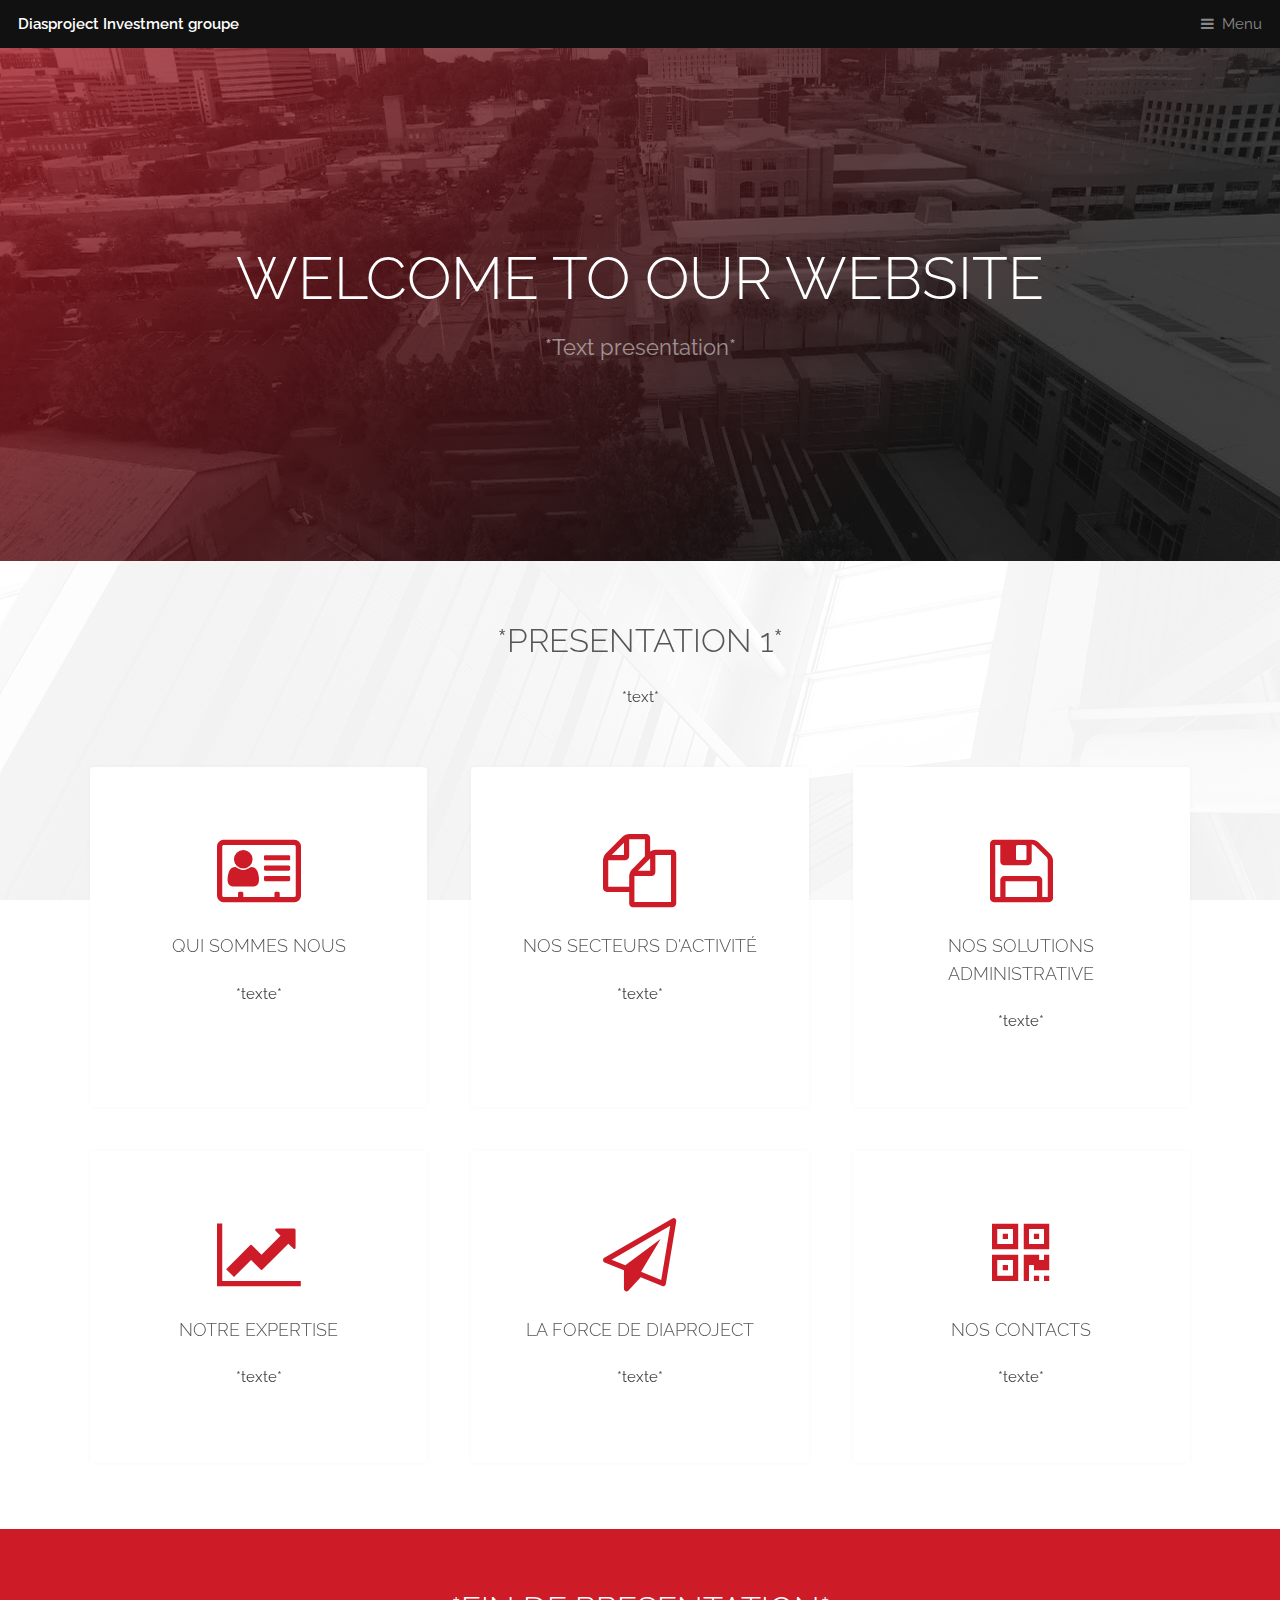
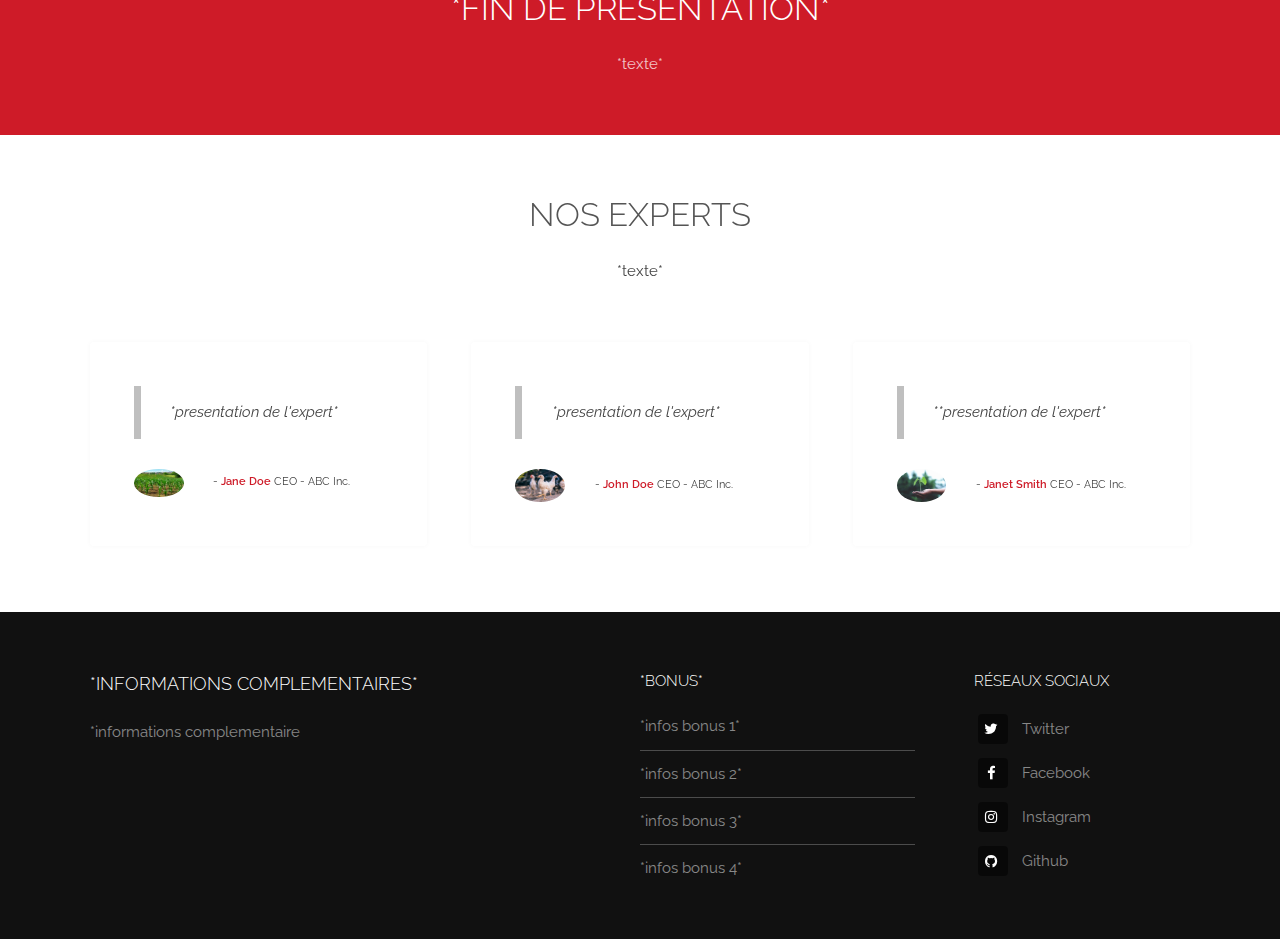
==== index.html @ acea8f7f "website for diasproj" ====
<!DOCTYPE HTML>
<!--
	Industrious by TEMPLATED
	templated.co @templatedco
	Released for free under the Creative Commons Attribution 3.0 license (templated.co/license)
-->
<html>
	<head>
		<title>Diasproject Investment</title>
		<meta charset="utf-8" />
		<meta name="viewport" content="width=device-width, initial-scale=1, user-scalable=no" />
		<meta name="description" content="" />
		<meta name="keywords" content="" />
		<link rel="stylesheet" href="assets/css/main.css" />
	</head>
	<body class="is-preload">

		<!-- Header -->
			<header id="header">
				<a class="logo" href="index.html">Diasproject Investment groupe</a>
				<nav>
					<a href="#menu">Menu</a>
				</nav>
			</header>

		<!-- Nav -->
			<nav id="menu">
				<ul class="links">
					<li><a href="index.html">Home</a></li>
					<li><a href="elements.html">Elements</a></li>
					<li><a href="generic.html">Contact</a></li>
				</ul>
			</nav>

		<!-- Banner -->
			<section id="banner">
				<div class="inner">
					<h1>Welcome to our Website</h1>
					<p>*Text presentation*</p>
				</div>
				<video autoplay loop muted playsinline src="images/road.mp4"></video>
			</section>

		<!-- Highlights -->
			<section class="wrapper">
				<div class="inner">
					<header class="special">
						<h2>*Presentation 1*</h2>
						<p>*text*</p>
					</header>
					<div class="highlights">
						<section>
							<div class="content">
								<header>
									<a href="#" class="icon fa-vcard-o"><span class="label">Icon</span></a>
									<h3>Qui sommes Nous</h3>
								</header>
								<p>*texte*</p>
							</div>
						</section>
						<section>
							<div class="content">
								<header>
									<a href="#" class="icon fa-files-o"><span class="label">Icon</span></a>
									<h3>Nos secteurs d'activité</h3>
								</header>
								<p>*texte*</p>
							</div>
						</section>
						<section>
							<div class="content">
								<header>
									<a href="#" class="icon fa-floppy-o"><span class="label">Icon</span></a>
									<h3>Nos solutions administrative</h3>
								</header>
								<p>*texte*</p>
							</div>
						</section>
						<section>
							<div class="content">
								<header>
									<a href="#" class="icon fa-line-chart"><span class="label">Icon</span></a>
									<h3>Notre expertise</h3>
								</header>
								<p>*texte*</p>
							</div>
						</section>
						<section>
							<div class="content">
								<header>
									<a href="#" class="icon fa-paper-plane-o"><span class="label">Icon</span></a>
									<h3>La force de Diaproject</h3>
								</header>
								<p>*texte*</p>
							</div>
						</section>
						<section>
							<div class="content">
								<header>
									<a href="#" class="icon fa-qrcode"><span class="label">Icon</span></a>
									<h3>Nos contacts</h3>
								</header>
								<p>*texte*</p>
							</div>
						</section>
					</div>
				</div>
			</section>

		<!-- CTA -->
			<section id="cta" class="wrapper">
				<div class="inner">
					<h2>*Fin de presentation*</h2>
					<p>*texte*</p>
				</div>
			</section>

		<!-- Testimonials -->
			<section class="wrapper">
				<div class="inner">
					<header class="special">
						<h2>Nos experts</h2>
						<p>*texte*</p>
					</header>
					<div class="testimonials">
						<section>
							<div class="content">
								<blockquote>
									<p>*presentation de l'expert*</p>
								</blockquote>
								<div class="author">
									<div class="image">
										<img src="images/pi5.jpg" alt="" />
									</div>
									<p class="credit">- <strong>Jane Doe</strong> <span>CEO - ABC Inc.</span></p>
								</div>
							</div>
						</section>
						<section>
							<div class="content">
								<blockquote>
									<p>*presentation de l'expert*</p>
								</blockquote>
								<div class="author">
									<div class="image">
										<img src="images/pi3.jpg" alt="" />
									</div>
									<p class="credit">- <strong>John Doe</strong> <span>CEO - ABC Inc.</span></p>
								</div>
							</div>
						</section>
						<section>
							<div class="content">
								<blockquote>
									<p>**presentation de l'expert*</p>
								</blockquote>
								<div class="author">
									<div class="image">
										<img src="images/pi2.jpg" alt="" />
									</div>
									<p class="credit">- <strong>Janet Smith</strong> <span>CEO - ABC Inc.</span></p>
								</div>
							</div>
						</section>
					</div>
				</div>
			</section>

		<!-- Footer -->
			<footer id="footer">
				<div class="inner">
					<div class="content">
						<section>
							<h3>*Informations complementaires*</h3>
							<p>*informations complementaire</p>
						</section>
						<section>
							<h4>*Bonus*</h4>
							<ul class="alt">
								<li><a href="#">*infos bonus 1*</a></li>
								<li><a href="#">*infos bonus 2*</a></li>
								<li><a href="#">*infos bonus 3*</a></li>
								<li><a href="#">*infos bonus 4*</a></li>
							</ul>
						</section>
						<section>
							<h4>réseaux sociaux</h4>
							<ul class="plain">
								<li><a href="#"><i class="icon fa-twitter">&nbsp;</i>Twitter</a></li>
								<li><a href="#"><i class="icon fa-facebook">&nbsp;</i>Facebook</a></li>
								<li><a href="#"><i class="icon fa-instagram">&nbsp;</i>Instagram</a></li>
								<li><a href="#"><i class="icon fa-github">&nbsp;</i>Github</a></li>
							</ul>
						</section>
					</div>
					</div>
				</div>
			</footer>

		<!-- Scripts -->
			<script src="assets/js/jquery.min.js"></script>
			<script src="assets/js/browser.min.js"></script>
			<script src="assets/js/breakpoints.min.js"></script>
			<script src="assets/js/util.js"></script>
			<script src="assets/js/main.js"></script>

	</body>
</html>
---- assets/css/main.css ----
@import url(font-awesome.min.css);
@import url("https://fonts.googleapis.com/css?family=Raleway:200,300,400,500,600");
/*
	Industrious by TEMPLATED
	templated.co @templatedco
	Released for free under the Creative Commons Attribution 3.0 license (templated.co/license)
*/
/* Basic */
@-ms-viewport {
  width: device-width; }
body {
  -ms-overflow-style: scrollbar; }

@media screen and (max-width: 480px) {
  html, body {
    min-width: 320px; } }
html {
  box-sizing: border-box; }

*, *:before, *:after {
  box-sizing: inherit; }

body {
  background: #ffffff; }
  body.is-preload *, body.is-preload *:before, body.is-preload *:after {
    -moz-animation: none !important;
    -webkit-animation: none !important;
    -ms-animation: none !important;
    animation: none !important;
    -moz-transition: none !important;
    -webkit-transition: none !important;
    -ms-transition: none !important;
    transition: none !important; }

html, body, div, span, applet, object,
iframe, h1, h2, h3, h4, h5, h6, p, blockquote,
pre, a, abbr, acronym, address, big, cite,
code, del, dfn, em, img, ins, kbd, q, s, samp,
small, strike, strong, sub, sup, tt, var, b,
u, i, center, dl, dt, dd, ol, ul, li, fieldset,
form, label, legend, table, caption, tbody,
tfoot, thead, tr, th, td, article, aside,
canvas, details, embed, figure, figcaption,
footer, header, hgroup, menu, nav, output, ruby,
section, summary, time, mark, audio, video {
  margin: 0;
  padding: 0;
  border: 0;
  font-size: 100%;
  font: inherit;
  vertical-align: baseline; }

article, aside, details, figcaption, figure,
footer, header, hgroup, menu, nav, section {
  display: block; }

body {
  line-height: 1; }

ol, ul {
  list-style: none; }

blockquote, q {
  quotes: none; }
  blockquote:before, blockquote:after, q:before, q:after {
    content: '';
    content: none; }

table {
  border-collapse: collapse;
  border-spacing: 0; }

body {
  -webkit-text-size-adjust: none; }

mark {
  background-color: transparent;
  color: inherit; }

input::-moz-focus-inner {
  border: 0;
  padding: 0; }

input, select, textarea {
  -moz-appearance: none;
  -webkit-appearance: none;
  -ms-appearance: none;
  appearance: none; }

/* Typography */
html {
  font-size: 13pt; }
  @media screen and (max-width: 1680px) {
    html {
      font-size: 11pt; } }
  @media screen and (max-width: 980px) {
    html {
      font-size: 12pt; } }
  @media screen and (max-width: 480px) {
    html {
      font-size: 11pt; } }

body {
  background-color: #ffffff;
  color: #444444; }

body, input, select, textarea {
  font-family: "Raleway", Arial, Helvetica, sans-serif;
  font-weight: 400;
  font-size: 1rem;
  line-height: 1.65; }

a {
  -moz-transition: color 0.2s ease-in-out;
  -webkit-transition: color 0.2s ease-in-out;
  -ms-transition: color 0.2s ease-in-out;
  transition: color 0.2s ease-in-out;
  text-decoration: underline; }
  a:hover {
    text-decoration: none; }

strong, b {
  font-weight: 600; }

em, i {
  font-style: italic; }

p {
  margin: 0 0 2rem 0; }

header.special {
  text-align: center;
  margin-bottom: 4rem; }
  header.special p {
    max-width: 75%;
    margin-left: auto;
    margin-right: auto; }

h1, h2, h3, h4, h5, h6 {
  font-weight: 300;
  line-height: 1.5;
  text-transform: uppercase;
  margin: 0 0 1.5rem 0; }
  h1 a, h2 a, h3 a, h4 a, h5 a, h6 a {
    color: inherit;
    text-decoration: none; }

h1 {
  font-size: 3rem;
  line-height: 1.2; }

h2 {
  font-size: 2.25rem;
  line-height: 1.3; }

h3 {
  font-size: 1.25rem; }

h4 {
  font-size: 1rem; }

h5 {
  font-size: 0.9rem; }

h6 {
  font-size: 0.7rem; }

@media screen and (max-width: 736px) {
  h1 {
    font-size: 2.75rem;
    line-height: 1.3; }

  h2 {
    font-size: 1.75rem;
    line-height: 1.5; }

  h3 {
    font-size: 1.25rem; } }
sub {
  font-size: 0.8rem;
  position: relative;
  top: 0.5rem; }

sup {
  font-size: 0.8rem;
  position: relative;
  top: -0.5rem; }

blockquote {
  border-left: solid 0.5rem;
  font-style: italic;
  margin: 0 0 2rem 0;
  padding: 1rem 0 1rem 2rem; }

code {
  border-radius: 4px;
  border: solid 1px;
  font-family: "Courier New", monospace;
  font-size: 0.9rem;
  margin: 0 0.25rem;
  padding: 0.25rem 0.65rem; }

pre {
  -webkit-overflow-scrolling: touch;
  font-family: "Courier New", monospace;
  font-size: 0.9rem;
  margin: 0 0 2rem 0; }
  pre code {
    display: block;
    line-height: 1.75;
    padding: 1rem 1.5rem;
    overflow-x: auto; }

hr {
  border: 0;
  border-bottom: solid 1px;
  margin: 2rem 0; }
  hr.major {
    margin: 4rem 0; }

input, select, textarea {
  color: #555555; }

a {
  color: #ce1b28; }

strong, b {
  color: #555555; }

h1, h2, h3, h4, h5, h6 {
  color: #555555; }

blockquote {
  border-left-color: rgba(0, 0, 0, 0.25); }

code {
  background: rgba(0, 0, 0, 0.075);
  border-color: rgba(0, 0, 0, 0.25); }

hr {
  border-bottom-color: rgba(0, 0, 0, 0.25); }

/* Inner */
.inner {
  margin: 0 auto;
  width: 75rem;
  max-width: calc(100% - 6rem); }
  @media screen and (max-width: 480px) {
    .inner {
      max-width: calc(100% - 3rem); } }

/* Button */
input[type="submit"],
input[type="reset"],
input[type="button"],
button,
.button {
  -moz-appearance: none;
  -webkit-appearance: none;
  -ms-appearance: none;
  appearance: none;
  -moz-transition: background-color 0.2s ease-in-out, box-shadow 0.2s ease-in-out, color 0.2s ease-in-out;
  -webkit-transition: background-color 0.2s ease-in-out, box-shadow 0.2s ease-in-out, color 0.2s ease-in-out;
  -ms-transition: background-color 0.2s ease-in-out, box-shadow 0.2s ease-in-out, color 0.2s ease-in-out;
  transition: background-color 0.2s ease-in-out, box-shadow 0.2s ease-in-out, color 0.2s ease-in-out;
  border: 0;
  border-radius: 4px;
  cursor: pointer;
  display: inline-block;
  font-weight: 600;
  height: 3.25rem;
  line-height: 3.25rem;
  padding: 0 1.75rem;
  text-align: center;
  text-decoration: none;
  white-space: nowrap; }
  input[type="submit"].small,
  input[type="reset"].small,
  input[type="button"].small,
  button.small,
  .button.small {
    font-size: 0.8rem;
    height: 2.4375rem;
    line-height: 2.4375rem;
    padding: 0 1.25rem; }
  input[type="submit"].large,
  input[type="reset"].large,
  input[type="button"].large,
  button.large,
  .button.large {
    font-size: 1.35rem;
    height: 4.0625rem;
    line-height: 4.0625rem;
    padding: 0 2rem; }
  input[type="submit"].wide,
  input[type="reset"].wide,
  input[type="button"].wide,
  button.wide,
  .button.wide {
    min-width: 13rem; }
  input[type="submit"].icon:before,
  input[type="reset"].icon:before,
  input[type="button"].icon:before,
  button.icon:before,
  .button.icon:before {
    margin-right: 0.5rem; }
  input[type="submit"].fit,
  input[type="reset"].fit,
  input[type="button"].fit,
  button.fit,
  .button.fit {
    width: 100%; }
  input[type="submit"].disabled, input[type="submit"]:disabled,
  input[type="reset"].disabled,
  input[type="reset"]:disabled,
  input[type="button"].disabled,
  input[type="button"]:disabled,
  button.disabled,
  button:disabled,
  .button.disabled,
  .button:disabled {
    pointer-events: none;
    opacity: 0.25; }

input[type="submit"],
input[type="reset"],
input[type="button"],
button,
.button {
  background-color: transparent;
  box-shadow: inset 0 0 0 1px #555555;
  color: #555555 !important; }
  input[type="submit"]:hover,
  input[type="reset"]:hover,
  input[type="button"]:hover,
  button:hover,
  .button:hover {
    box-shadow: inset 0 0 0 1px #ce1b28;
    color: #ce1b28 !important; }
    input[type="submit"]:hover:active,
    input[type="reset"]:hover:active,
    input[type="button"]:hover:active,
    button:hover:active,
    .button:hover:active {
      background-color: rgba(206, 27, 40, 0.25); }
  input[type="submit"].primary,
  input[type="reset"].primary,
  input[type="button"].primary,
  button.primary,
  .button.primary {
    box-shadow: none;
    background-color: #ce1b28;
    color: #ffffff !important; }
    input[type="submit"].primary:hover,
    input[type="reset"].primary:hover,
    input[type="button"].primary:hover,
    button.primary:hover,
    .button.primary:hover {
      background-color: #e2212f;
      box-shadow: none; }
      input[type="submit"].primary:hover:active,
      input[type="reset"].primary:hover:active,
      input[type="button"].primary:hover:active,
      button.primary:hover:active,
      .button.primary:hover:active {
        background-color: #b71824; }

/* Form */
form {
  margin: 0 0 2rem 0; }

input[type="text"],
input[type="password"],
input[type="email"],
input[type="tel"],
input[type="search"],
input[type="url"],
select,
textarea {
  -moz-appearance: none;
  -webkit-appearance: none;
  -ms-appearance: none;
  appearance: none;
  border-radius: 4px;
  border: none;
  border: solid 1px;
  color: inherit;
  display: block;
  outline: 0;
  padding: 0 1rem;
  text-decoration: none;
  width: 100%; }
  input[type="text"]:invalid,
  input[type="password"]:invalid,
  input[type="email"]:invalid,
  input[type="tel"]:invalid,
  input[type="search"]:invalid,
  input[type="url"]:invalid,
  select:invalid,
  textarea:invalid {
    box-shadow: none; }

label {
  display: block;
  font-size: 1rem;
  font-weight: 600;
  margin: 0 0 1rem 0; }

input[type="text"],
input[type="password"],
input[type="email"],
input[type="tel"],
input[type="search"],
input[type="url"] {
  height: 3.25rem; }

select {
  background-size: 1.25rem;
  background-repeat: no-repeat;
  background-position: calc(100% - 1rem) center;
  height: 3.25rem;
  padding-right: 3.25rem;
  text-overflow: ellipsis; }
  select:focus::-ms-value {
    background-color: transparent; }
  select::-ms-expand {
    display: none; }

textarea {
  padding: 0.75rem 1rem; }

input[type="checkbox"],
input[type="radio"] {
  -moz-appearance: none;
  -webkit-appearance: none;
  -ms-appearance: none;
  appearance: none;
  display: block;
  float: left;
  margin-right: -2rem;
  opacity: 0;
  width: 1rem;
  z-index: -1; }
  input[type="checkbox"] + label,
  input[type="radio"] + label {
    text-decoration: none;
    cursor: pointer;
    display: inline-block;
    font-size: 1rem;
    font-weight: 400;
    padding-left: 2.825rem;
    padding-right: 0.875rem;
    position: relative; }
    input[type="checkbox"] + label:before,
    input[type="radio"] + label:before {
      -moz-osx-font-smoothing: grayscale;
      -webkit-font-smoothing: antialiased;
      font-family: FontAwesome;
      font-style: normal;
      font-weight: normal;
      text-transform: none !important; }
    input[type="checkbox"] + label:before,
    input[type="radio"] + label:before {
      border-radius: 4px;
      border: solid 1px;
      content: '';
      display: inline-block;
      height: 1.95rem;
      left: 0;
      line-height: 1.86875rem;
      position: absolute;
      text-align: center;
      top: -0.1625rem;
      width: 1.95rem; }
  input[type="checkbox"]:checked + label:before,
  input[type="radio"]:checked + label:before {
    content: '\f00c'; }

input[type="checkbox"] + label:before {
  border-radius: 4px; }

input[type="radio"] + label:before {
  border-radius: 100%; }

::-webkit-input-placeholder {
  opacity: 1.0; }

:-moz-placeholder {
  opacity: 1.0; }

::-moz-placeholder {
  opacity: 1.0; }

:-ms-input-placeholder {
  opacity: 1.0; }

label {
  color: #555555; }

input[type="text"],
input[type="password"],
input[type="email"],
input[type="tel"],
input[type="search"],
input[type="url"],
select,
textarea {
  background-color: rgba(0, 0, 0, 0.075);
  border-color: rgba(0, 0, 0, 0.25); }
  input[type="text"]:focus,
  input[type="password"]:focus,
  input[type="email"]:focus,
  input[type="tel"]:focus,
  input[type="search"]:focus,
  input[type="url"]:focus,
  select:focus,
  textarea:focus {
    border-color: #ce1b28;
    box-shadow: 0 0 0 1px #ce1b28; }

select {
  background-image: url("data:image/svg+xml;charset=utf8,%3Csvg xmlns='http://www.w3.org/2000/svg' width='40' height='40' preserveAspectRatio='none' viewBox='0 0 40 40'%3E%3Cpath d='M9.4,12.3l10.4,10.4l10.4-10.4c0.2-0.2,0.5-0.4,0.9-0.4c0.3,0,0.6,0.1,0.9,0.4l3.3,3.3c0.2,0.2,0.4,0.5,0.4,0.9 c0,0.4-0.1,0.6-0.4,0.9L20.7,31.9c-0.2,0.2-0.5,0.4-0.9,0.4c-0.3,0-0.6-0.1-0.9-0.4L4.3,17.3c-0.2-0.2-0.4-0.5-0.4-0.9 c0-0.4,0.1-0.6,0.4-0.9l3.3-3.3c0.2-0.2,0.5-0.4,0.9-0.4S9.1,12.1,9.4,12.3z' fill='rgba(0, 0, 0, 0.25)' /%3E%3C/svg%3E"); }
  select option {
    color: #444444;
    background-color: #ffffff; }

input[type="checkbox"] + label,
input[type="radio"] + label {
  color: #444444; }
  input[type="checkbox"] + label:before,
  input[type="radio"] + label:before {
    background: rgba(0, 0, 0, 0.075);
    border-color: rgba(0, 0, 0, 0.25); }
input[type="checkbox"]:checked + label:before,
input[type="radio"]:checked + label:before {
  background-color: #ce1b28;
  border-color: #ce1b28;
  color: #ffffff; }
input[type="checkbox"]:focus + label:before,
input[type="radio"]:focus + label:before {
  border-color: #ce1b28;
  box-shadow: 0 0 0 1px #ce1b28; }

::-webkit-input-placeholder {
  color: #bbbbbb !important; }

:-moz-placeholder {
  color: #bbbbbb !important; }

::-moz-placeholder {
  color: #bbbbbb !important; }

:-ms-input-placeholder {
  color: #bbbbbb !important; }

/* List */
ol {
  list-style: decimal;
  margin: 0 0 2rem 0;
  padding-left: 1.25rem; }
  ol li {
    padding-left: 0.25rem; }

ul {
  list-style: disc;
  margin: 0 0 2rem 0;
  padding-left: 1rem; }
  ul li {
    padding-left: 0.325rem; }
  ul.plain {
    list-style: none;
    padding-left: 0; }
    ul.plain li {
      margin-bottom: 1rem; }
      ul.plain li .icon {
        border-radius: 4px;
        color: #ffffff;
        display: inline-block;
        margin-right: 1rem;
        text-align: center;
        width: 2rem;
        height: 2rem;
        line-height: 2rem;
        background: rgba(0, 0, 0, 0.5); }
  ul.alt {
    list-style: none;
    padding-left: 0; }
    ul.alt li {
      border-top: solid 1px;
      padding: 0.75rem 0; }
      ul.alt li:first-child {
        border-top: 0;
        padding-top: 0; }
      ul.alt li:last-child {
        padding-bottom: 0; }

dl {
  margin: 0 0 2rem 0; }
  dl dt {
    display: block;
    font-weight: 600;
    margin: 0 0 1rem 0; }
  dl dd {
    margin-left: 1.5rem; }

ul.alt li {
  border-top-color: rgba(0, 0, 0, 0.25); }

/* Table */
.table-wrapper {
  -webkit-overflow-scrolling: touch;
  overflow-x: auto; }

table {
  margin: 0 0 2rem 0;
  width: 100%; }
  table tbody tr {
    border: solid 1px;
    border-left: 0;
    border-right: 0; }
  table td {
    padding: 0.75rem 0.75rem; }
  table th {
    font-size: 0.9rem;
    font-weight: 600;
    padding: 0 0.75rem 0.75rem 0.75rem;
    text-align: left; }
  table thead {
    border-bottom: solid 2px; }
  table tfoot {
    border-top: solid 2px; }
  table.alt {
    border-collapse: separate; }
    table.alt tbody tr td {
      border: solid 1px;
      border-left-width: 0;
      border-top-width: 0; }
      table.alt tbody tr td:first-child {
        border-left-width: 1px; }
    table.alt tbody tr:first-child td {
      border-top-width: 1px; }
    table.alt thead {
      border-bottom: 0; }
    table.alt tfoot {
      border-top: 0; }

table tbody tr {
  border-color: rgba(0, 0, 0, 0.25); }
  table tbody tr:nth-child(2n + 1) {
    background-color: rgba(0, 0, 0, 0.075); }
table th {
  color: #555555; }
table thead {
  border-bottom-color: rgba(0, 0, 0, 0.25); }
table tfoot {
  border-top-color: rgba(0, 0, 0, 0.25); }
table.alt tbody tr td {
  border-color: rgba(0, 0, 0, 0.25); }

/* Highlights */
.highlights {
  width: 100%;
  margin: 2.5rem 0;
  display: -moz-flex;
  display: -webkit-flex;
  display: -ms-flex;
  display: flex;
  -moz-flex-wrap: wrap;
  -webkit-flex-wrap: wrap;
  -ms-flex-wrap: wrap;
  flex-wrap: wrap;
  -moz-align-items: -moz-stretch;
  -webkit-align-items: -webkit-stretch;
  -ms-align-items: -ms-stretch;
  align-items: stretch; }
  .highlights > * {
    -moz-flex-shrink: 1;
    -webkit-flex-shrink: 1;
    -ms-flex-shrink: 1;
    flex-shrink: 1;
    -moz-flex-grow: 0;
    -webkit-flex-grow: 0;
    -ms-flex-grow: 0;
    flex-grow: 0; }
  .highlights > * {
    width: 33.3333333333%; }
  .highlights > * {
    padding: 1.5rem;
    width: calc(33.3333333333% + 1rem); }
  .highlights > :nth-child(-n + 3) {
    padding-top: 0; }
  .highlights > :nth-last-child(-n + 3) {
    padding-bottom: 0; }
  .highlights > :nth-child(3n + 1) {
    padding-left: 0; }
  .highlights > :nth-child(3n) {
    padding-right: 0; }
  .highlights > :nth-child(3n + 1),
  .highlights > :nth-child(3n) {
    width: calc(33.3333333333% + -0.5rem); }
  .highlights .content {
    border-radius: 4px;
    height: 100%;
    padding: 3rem;
    text-align: center; }
    .highlights .content .icon {
      font-size: 5rem; }
  .highlights > div > :last-child {
    margin-bottom: 0; }
  @media screen and (max-width: 980px) {
    .highlights > * {
      width: 50%; }
    .highlights > * {
      padding: 1rem;
      width: calc(33.3333333333% + 0.6666666667rem); }
    .highlights > :nth-child(-n + 3) {
      padding-top: 1rem; }
    .highlights > :nth-last-child(-n + 3) {
      padding-bottom: 1rem; }
    .highlights > :nth-child(3n + 1) {
      padding-left: 1rem; }
    .highlights > :nth-child(3n) {
      padding-right: 1rem; }
    .highlights > :nth-child(3n + 1),
    .highlights > :nth-child(3n) {
      padding: 1rem;
      width: calc(50% + 1rem); }
    .highlights > * {
      padding: 1rem;
      width: calc(50% + 1rem); }
    .highlights > :nth-child(-n + 2) {
      padding-top: 0; }
    .highlights > :nth-last-child(-n + 2) {
      padding-bottom: 0; }
    .highlights > :nth-child(2n + 1) {
      padding-left: 0; }
    .highlights > :nth-child(2n) {
      padding-right: 0; }
    .highlights > :nth-child(2n + 1),
    .highlights > :nth-child(2n) {
      width: calc(50% + 0rem); }
    .highlights .content {
      padding: 2rem; } }
  @media screen and (max-width: 736px) {
    .highlights > * {
      width: 100%; }
    .highlights > * {
      padding: 1rem;
      width: calc(33.3333333333% + 0.6666666667rem); }
    .highlights > :nth-child(-n + 3) {
      padding-top: 1rem; }
    .highlights > :nth-last-child(-n + 3) {
      padding-bottom: 1rem; }
    .highlights > :nth-child(3n + 1) {
      padding-left: 1rem; }
    .highlights > :nth-child(3n) {
      padding-right: 1rem; }
    .highlights > :nth-child(3n + 1),
    .highlights > :nth-child(3n) {
      padding: 1rem;
      width: calc(100% + 2rem); }
    .highlights > * {
      padding: 1rem;
      width: calc(50% + 1rem); }
    .highlights > :nth-child(-n + 2) {
      padding-top: 1rem; }
    .highlights > :nth-last-child(-n + 2) {
      padding-bottom: 1rem; }
    .highlights > :nth-child(2n + 1) {
      padding-left: 1rem; }
    .highlights > :nth-child(2n) {
      padding-right: 1rem; }
    .highlights > :nth-child(2n + 1),
    .highlights > :nth-child(2n) {
      padding: 1rem;
      width: calc(100% + 2rem); }
    .highlights > * {
      padding: 1rem;
      width: calc(100% + 2rem); }
    .highlights > :nth-child(-n + 1) {
      padding-top: 0; }
    .highlights > :nth-last-child(-n + 1) {
      padding-bottom: 0; }
    .highlights > :nth-child(1n + 1) {
      padding-left: 0; }
    .highlights > :nth-child(1n) {
      padding-right: 0; }
    .highlights > :nth-child(1n + 1),
    .highlights > :nth-child(1n) {
      width: calc(100% + 1rem); } }

.highlights .content {
  background: #ffffff;
  box-shadow: 0px 0px 4px 1px rgba(0, 0, 0, 0.025); }

/* Testimonials */
.testimonials {
  margin: 2.5rem 0;
  width: 100%;
  display: -moz-flex;
  display: -webkit-flex;
  display: -ms-flex;
  display: flex;
  -moz-flex-wrap: wrap;
  -webkit-flex-wrap: wrap;
  -ms-flex-wrap: wrap;
  flex-wrap: wrap;
  -moz-align-items: -moz-stretch;
  -webkit-align-items: -webkit-stretch;
  -ms-align-items: -ms-stretch;
  align-items: stretch; }
  .testimonials > * {
    -moz-flex-shrink: 1;
    -webkit-flex-shrink: 1;
    -ms-flex-shrink: 1;
    flex-shrink: 1;
    -moz-flex-grow: 0;
    -webkit-flex-grow: 0;
    -ms-flex-grow: 0;
    flex-grow: 0; }
  .testimonials > * {
    width: 33.3333333333%; }
  .testimonials > * {
    padding: 1.5rem;
    width: calc(33.3333333333% + 1rem); }
  .testimonials > :nth-child(-n + 3) {
    padding-top: 0; }
  .testimonials > :nth-last-child(-n + 3) {
    padding-bottom: 0; }
  .testimonials > :nth-child(3n + 1) {
    padding-left: 0; }
  .testimonials > :nth-child(3n) {
    padding-right: 0; }
  .testimonials > :nth-child(3n + 1),
  .testimonials > :nth-child(3n) {
    width: calc(33.3333333333% + -0.5rem); }
  .testimonials .content {
    border-radius: 4px;
    height: 100%;
    padding: 3rem; }
    .testimonials .content .author {
      display: -moz-flex;
      display: -webkit-flex;
      display: -ms-flex;
      display: flex;
      -moz-align-items: center;
      -webkit-align-items: center;
      -ms-align-items: center;
      align-items: center; }
      .testimonials .content .author blockquote {
        margin: 0; }
      .testimonials .content .author .image {
        margin-right: 2rem;
        width: 20%; }
        .testimonials .content .author .image img {
          border-radius: 100%;
          max-width: 100%; }
    .testimonials .content .credit {
      font-size: 0.75rem; }
    .testimonials .content p:last-child {
      margin: 0; }
  .testimonials > div > :last-child {
    margin-bottom: 0; }
  @media screen and (max-width: 980px) {
    .testimonials > * {
      width: 50%; }
    .testimonials > * {
      padding: 1rem;
      width: calc(33.3333333333% + 0.6666666667rem); }
    .testimonials > :nth-child(-n + 3) {
      padding-top: 1rem; }
    .testimonials > :nth-last-child(-n + 3) {
      padding-bottom: 1rem; }
    .testimonials > :nth-child(3n + 1) {
      padding-left: 1rem; }
    .testimonials > :nth-child(3n) {
      padding-right: 1rem; }
    .testimonials > :nth-child(3n + 1),
    .testimonials > :nth-child(3n) {
      padding: 1rem;
      width: calc(50% + 1rem); }
    .testimonials > * {
      padding: 1rem;
      width: calc(50% + 1rem); }
    .testimonials > :nth-child(-n + 2) {
      padding-top: 0; }
    .testimonials > :nth-last-child(-n + 2) {
      padding-bottom: 0; }
    .testimonials > :nth-child(2n + 1) {
      padding-left: 0; }
    .testimonials > :nth-child(2n) {
      padding-right: 0; }
    .testimonials > :nth-child(2n + 1),
    .testimonials > :nth-child(2n) {
      width: calc(50% + 0rem); }
    .testimonials .content {
      padding: 2rem; } }
  @media screen and (max-width: 736px) {
    .testimonials > * {
      width: 100%; }
    .testimonials > * {
      padding: 1rem;
      width: calc(33.3333333333% + 0.6666666667rem); }
    .testimonials > :nth-child(-n + 3) {
      padding-top: 1rem; }
    .testimonials > :nth-last-child(-n + 3) {
      padding-bottom: 1rem; }
    .testimonials > :nth-child(3n + 1) {
      padding-left: 1rem; }
    .testimonials > :nth-child(3n) {
      padding-right: 1rem; }
    .testimonials > :nth-child(3n + 1),
    .testimonials > :nth-child(3n) {
      padding: 1rem;
      width: calc(100% + 2rem); }
    .testimonials > * {
      padding: 1rem;
      width: calc(50% + 1rem); }
    .testimonials > :nth-child(-n + 2) {
      padding-top: 1rem; }
    .testimonials > :nth-last-child(-n + 2) {
      padding-bottom: 1rem; }
    .testimonials > :nth-child(2n + 1) {
      padding-left: 1rem; }
    .testimonials > :nth-child(2n) {
      padding-right: 1rem; }
    .testimonials > :nth-child(2n + 1),
    .testimonials > :nth-child(2n) {
      padding: 1rem;
      width: calc(100% + 2rem); }
    .testimonials > * {
      padding: 1rem;
      width: calc(100% + 2rem); }
    .testimonials > :nth-child(-n + 1) {
      padding-top: 0; }
    .testimonials > :nth-last-child(-n + 1) {
      padding-bottom: 0; }
    .testimonials > :nth-child(1n + 1) {
      padding-left: 0; }
    .testimonials > :nth-child(1n) {
      padding-right: 0; }
    .testimonials > :nth-child(1n + 1),
    .testimonials > :nth-child(1n) {
      width: calc(100% + 1rem); } }

.testimonials .content {
  background: #ffffff;
  box-shadow: 0px 0px 4px 1px rgba(0, 0, 0, 0.025); }
  .testimonials .content .credit strong {
    color: #ce1b28; }

/* Actions */
ul.actions {
  display: -moz-flex;
  display: -webkit-flex;
  display: -ms-flex;
  display: flex;
  cursor: default;
  list-style: none;
  margin-left: -1rem;
  padding-left: 0; }
  ul.actions li {
    padding: 0 0 0 1rem;
    vertical-align: middle; }
  ul.actions.special {
    -moz-justify-content: center;
    -webkit-justify-content: center;
    -ms-justify-content: center;
    justify-content: center;
    width: calc(100% + 1rem); }
  ul.actions.stacked {
    -moz-flex-direction: column;
    -webkit-flex-direction: column;
    -ms-flex-direction: column;
    flex-direction: column;
    margin-left: 0; }
    ul.actions.stacked li {
      padding: 1.3rem 0 0 0; }
      ul.actions.stacked li:first-child {
        padding-top: 0; }
  ul.actions.fit {
    width: calc(100% + 1rem); }
    ul.actions.fit li {
      -moz-flex-grow: 1;
      -webkit-flex-grow: 1;
      -ms-flex-grow: 1;
      flex-grow: 1;
      -moz-flex-shrink: 1;
      -webkit-flex-shrink: 1;
      -ms-flex-shrink: 1;
      flex-shrink: 1;
      width: 100%; }
      ul.actions.fit li > * {
        width: 100%; }
    ul.actions.fit.stacked {
      width: 100%; }
  @media screen and (max-width: 480px) {
    ul.actions:not(.fixed) {
      -moz-flex-direction: column;
      -webkit-flex-direction: column;
      -ms-flex-direction: column;
      flex-direction: column;
      margin-left: 0;
      width: 100% !important; }
      ul.actions:not(.fixed) li {
        -moz-flex-grow: 1;
        -webkit-flex-grow: 1;
        -ms-flex-grow: 1;
        flex-grow: 1;
        -moz-flex-shrink: 1;
        -webkit-flex-shrink: 1;
        -ms-flex-shrink: 1;
        flex-shrink: 1;
        padding: 1rem 0 0 0;
        text-align: center;
        width: 100%; }
        ul.actions:not(.fixed) li > * {
          width: 100%; }
        ul.actions:not(.fixed) li:first-child {
          padding-top: 0; }
        ul.actions:not(.fixed) li input[type="submit"],
        ul.actions:not(.fixed) li input[type="reset"],
        ul.actions:not(.fixed) li input[type="button"],
        ul.actions:not(.fixed) li button,
        ul.actions:not(.fixed) li .button {
          width: 100%; }
          ul.actions:not(.fixed) li input[type="submit"].icon:before,
          ul.actions:not(.fixed) li input[type="reset"].icon:before,
          ul.actions:not(.fixed) li input[type="button"].icon:before,
          ul.actions:not(.fixed) li button.icon:before,
          ul.actions:not(.fixed) li .button.icon:before {
            margin-left: -0.5rem; } }

/* Grid */
.row {
  display: flex;
  flex-wrap: wrap;
  box-sizing: border-box; }
  .row > * {
    box-sizing: border-box; }
  .row.gtr-uniform > * > :last-child {
    margin-bottom: 0; }

.row > .imp {
  order: -1; }
.row > .col-1 {
  width: 8.3333333333%; }
.row > .off-1 {
  margin-left: 8.3333333333%; }
.row > .col-2 {
  width: 16.6666666667%; }
.row > .off-2 {
  margin-left: 16.6666666667%; }
.row > .col-3 {
  width: 25%; }
.row > .off-3 {
  margin-left: 25%; }
.row > .col-4 {
  width: 33.3333333333%; }
.row > .off-4 {
  margin-left: 33.3333333333%; }
.row > .col-5 {
  width: 41.6666666667%; }
.row > .off-5 {
  margin-left: 41.6666666667%; }
.row > .col-6 {
  width: 50%; }
.row > .off-6 {
  margin-left: 50%; }
.row > .col-7 {
  width: 58.3333333333%; }
.row > .off-7 {
  margin-left: 58.3333333333%; }
.row > .col-8 {
  width: 66.6666666667%; }
.row > .off-8 {
  margin-left: 66.6666666667%; }
.row > .col-9 {
  width: 75%; }
.row > .off-9 {
  margin-left: 75%; }
.row > .col-10 {
  width: 83.3333333333%; }
.row > .off-10 {
  margin-left: 83.3333333333%; }
.row > .col-11 {
  width: 91.6666666667%; }
.row > .off-11 {
  margin-left: 91.6666666667%; }
.row > .col-12 {
  width: 100%; }
.row > .off-12 {
  margin-left: 100%; }
.row.gtr-0 {
  margin-top: 0;
  margin-left: 0rem; }
  .row.gtr-0 > * {
    padding: 0 0 0 0rem; }
  .row.gtr-0.gtr-uniform {
    margin-top: 0rem; }
    .row.gtr-0.gtr-uniform > * {
      padding-top: 0rem; }
.row.gtr-25 {
  margin-top: 0;
  margin-left: -0.75rem; }
  .row.gtr-25 > * {
    padding: 0 0 0 0.75rem; }
  .row.gtr-25.gtr-uniform {
    margin-top: -0.75rem; }
    .row.gtr-25.gtr-uniform > * {
      padding-top: 0.75rem; }
.row.gtr-50 {
  margin-top: 0;
  margin-left: -1.5rem; }
  .row.gtr-50 > * {
    padding: 0 0 0 1.5rem; }
  .row.gtr-50.gtr-uniform {
    margin-top: -1.5rem; }
    .row.gtr-50.gtr-uniform > * {
      padding-top: 1.5rem; }
.row {
  margin-top: 0;
  margin-left: -3rem; }
  .row > * {
    padding: 0 0 0 3rem; }
  .row.gtr-uniform {
    margin-top: -3rem; }
    .row.gtr-uniform > * {
      padding-top: 3rem; }
.row.gtr-150 {
  margin-top: 0;
  margin-left: -4.5rem; }
  .row.gtr-150 > * {
    padding: 0 0 0 4.5rem; }
  .row.gtr-150.gtr-uniform {
    margin-top: -4.5rem; }
    .row.gtr-150.gtr-uniform > * {
      padding-top: 4.5rem; }
.row.gtr-200 {
  margin-top: 0;
  margin-left: -6rem; }
  .row.gtr-200 > * {
    padding: 0 0 0 6rem; }
  .row.gtr-200.gtr-uniform {
    margin-top: -6rem; }
    .row.gtr-200.gtr-uniform > * {
      padding-top: 6rem; }

@media screen and (max-width: 1680px) {
  .row {
    display: flex;
    flex-wrap: wrap;
    box-sizing: border-box; }
    .row > * {
      box-sizing: border-box; }
    .row.gtr-uniform > * > :last-child {
      margin-bottom: 0; }

  .row > .imp-xlarge {
    order: -1; }
  .row > .col-1-xlarge {
    width: 8.3333333333%; }
  .row > .off-1-xlarge {
    margin-left: 8.3333333333%; }
  .row > .col-2-xlarge {
    width: 16.6666666667%; }
  .row > .off-2-xlarge {
    margin-left: 16.6666666667%; }
  .row > .col-3-xlarge {
    width: 25%; }
  .row > .off-3-xlarge {
    margin-left: 25%; }
  .row > .col-4-xlarge {
    width: 33.3333333333%; }
  .row > .off-4-xlarge {
    margin-left: 33.3333333333%; }
  .row > .col-5-xlarge {
    width: 41.6666666667%; }
  .row > .off-5-xlarge {
    margin-left: 41.6666666667%; }
  .row > .col-6-xlarge {
    width: 50%; }
  .row > .off-6-xlarge {
    margin-left: 50%; }
  .row > .col-7-xlarge {
    width: 58.3333333333%; }
  .row > .off-7-xlarge {
    margin-left: 58.3333333333%; }
  .row > .col-8-xlarge {
    width: 66.6666666667%; }
  .row > .off-8-xlarge {
    margin-left: 66.6666666667%; }
  .row > .col-9-xlarge {
    width: 75%; }
  .row > .off-9-xlarge {
    margin-left: 75%; }
  .row > .col-10-xlarge {
    width: 83.3333333333%; }
  .row > .off-10-xlarge {
    margin-left: 83.3333333333%; }
  .row > .col-11-xlarge {
    width: 91.6666666667%; }
  .row > .off-11-xlarge {
    margin-left: 91.6666666667%; }
  .row > .col-12-xlarge {
    width: 100%; }
  .row > .off-12-xlarge {
    margin-left: 100%; }
  .row.gtr-0 {
    margin-top: 0;
    margin-left: 0rem; }
    .row.gtr-0 > * {
      padding: 0 0 0 0rem; }
    .row.gtr-0.gtr-uniform {
      margin-top: 0rem; }
      .row.gtr-0.gtr-uniform > * {
        padding-top: 0rem; }
  .row.gtr-25 {
    margin-top: 0;
    margin-left: -0.75rem; }
    .row.gtr-25 > * {
      padding: 0 0 0 0.75rem; }
    .row.gtr-25.gtr-uniform {
      margin-top: -0.75rem; }
      .row.gtr-25.gtr-uniform > * {
        padding-top: 0.75rem; }
  .row.gtr-50 {
    margin-top: 0;
    margin-left: -1.5rem; }
    .row.gtr-50 > * {
      padding: 0 0 0 1.5rem; }
    .row.gtr-50.gtr-uniform {
      margin-top: -1.5rem; }
      .row.gtr-50.gtr-uniform > * {
        padding-top: 1.5rem; }
  .row {
    margin-top: 0;
    margin-left: -3rem; }
    .row > * {
      padding: 0 0 0 3rem; }
    .row.gtr-uniform {
      margin-top: -3rem; }
      .row.gtr-uniform > * {
        padding-top: 3rem; }
  .row.gtr-150 {
    margin-top: 0;
    margin-left: -4.5rem; }
    .row.gtr-150 > * {
      padding: 0 0 0 4.5rem; }
    .row.gtr-150.gtr-uniform {
      margin-top: -4.5rem; }
      .row.gtr-150.gtr-uniform > * {
        padding-top: 4.5rem; }
  .row.gtr-200 {
    margin-top: 0;
    margin-left: -6rem; }
    .row.gtr-200 > * {
      padding: 0 0 0 6rem; }
    .row.gtr-200.gtr-uniform {
      margin-top: -6rem; }
      .row.gtr-200.gtr-uniform > * {
        padding-top: 6rem; } }
@media screen and (max-width: 1280px) {
  .row {
    display: flex;
    flex-wrap: wrap;
    box-sizing: border-box; }
    .row > * {
      box-sizing: border-box; }
    .row.gtr-uniform > * > :last-child {
      margin-bottom: 0; }

  .row > .imp-large {
    order: -1; }
  .row > .col-1-large {
    width: 8.3333333333%; }
  .row > .off-1-large {
    margin-left: 8.3333333333%; }
  .row > .col-2-large {
    width: 16.6666666667%; }
  .row > .off-2-large {
    margin-left: 16.6666666667%; }
  .row > .col-3-large {
    width: 25%; }
  .row > .off-3-large {
    margin-left: 25%; }
  .row > .col-4-large {
    width: 33.3333333333%; }
  .row > .off-4-large {
    margin-left: 33.3333333333%; }
  .row > .col-5-large {
    width: 41.6666666667%; }
  .row > .off-5-large {
    margin-left: 41.6666666667%; }
  .row > .col-6-large {
    width: 50%; }
  .row > .off-6-large {
    margin-left: 50%; }
  .row > .col-7-large {
    width: 58.3333333333%; }
  .row > .off-7-large {
    margin-left: 58.3333333333%; }
  .row > .col-8-large {
    width: 66.6666666667%; }
  .row > .off-8-large {
    margin-left: 66.6666666667%; }
  .row > .col-9-large {
    width: 75%; }
  .row > .off-9-large {
    margin-left: 75%; }
  .row > .col-10-large {
    width: 83.3333333333%; }
  .row > .off-10-large {
    margin-left: 83.3333333333%; }
  .row > .col-11-large {
    width: 91.6666666667%; }
  .row > .off-11-large {
    margin-left: 91.6666666667%; }
  .row > .col-12-large {
    width: 100%; }
  .row > .off-12-large {
    margin-left: 100%; }
  .row.gtr-0 {
    margin-top: 0;
    margin-left: 0rem; }
    .row.gtr-0 > * {
      padding: 0 0 0 0rem; }
    .row.gtr-0.gtr-uniform {
      margin-top: 0rem; }
      .row.gtr-0.gtr-uniform > * {
        padding-top: 0rem; }
  .row.gtr-25 {
    margin-top: 0;
    margin-left: -0.375rem; }
    .row.gtr-25 > * {
      padding: 0 0 0 0.375rem; }
    .row.gtr-25.gtr-uniform {
      margin-top: -0.375rem; }
      .row.gtr-25.gtr-uniform > * {
        padding-top: 0.375rem; }
  .row.gtr-50 {
    margin-top: 0;
    margin-left: -0.75rem; }
    .row.gtr-50 > * {
      padding: 0 0 0 0.75rem; }
    .row.gtr-50.gtr-uniform {
      margin-top: -0.75rem; }
      .row.gtr-50.gtr-uniform > * {
        padding-top: 0.75rem; }
  .row {
    margin-top: 0;
    margin-left: -1.5rem; }
    .row > * {
      padding: 0 0 0 1.5rem; }
    .row.gtr-uniform {
      margin-top: -1.5rem; }
      .row.gtr-uniform > * {
        padding-top: 1.5rem; }
  .row.gtr-150 {
    margin-top: 0;
    margin-left: -2.25rem; }
    .row.gtr-150 > * {
      padding: 0 0 0 2.25rem; }
    .row.gtr-150.gtr-uniform {
      margin-top: -2.25rem; }
      .row.gtr-150.gtr-uniform > * {
        padding-top: 2.25rem; }
  .row.gtr-200 {
    margin-top: 0;
    margin-left: -3rem; }
    .row.gtr-200 > * {
      padding: 0 0 0 3rem; }
    .row.gtr-200.gtr-uniform {
      margin-top: -3rem; }
      .row.gtr-200.gtr-uniform > * {
        padding-top: 3rem; } }
@media screen and (max-width: 980px) {
  .row {
    display: flex;
    flex-wrap: wrap;
    box-sizing: border-box; }
    .row > * {
      box-sizing: border-box; }
    .row.gtr-uniform > * > :last-child {
      margin-bottom: 0; }

  .row > .imp-medium {
    order: -1; }
  .row > .col-1-medium {
    width: 8.3333333333%; }
  .row > .off-1-medium {
    margin-left: 8.3333333333%; }
  .row > .col-2-medium {
    width: 16.6666666667%; }
  .row > .off-2-medium {
    margin-left: 16.6666666667%; }
  .row > .col-3-medium {
    width: 25%; }
  .row > .off-3-medium {
    margin-left: 25%; }
  .row > .col-4-medium {
    width: 33.3333333333%; }
  .row > .off-4-medium {
    margin-left: 33.3333333333%; }
  .row > .col-5-medium {
    width: 41.6666666667%; }
  .row > .off-5-medium {
    margin-left: 41.6666666667%; }
  .row > .col-6-medium {
    width: 50%; }
  .row > .off-6-medium {
    margin-left: 50%; }
  .row > .col-7-medium {
    width: 58.3333333333%; }
  .row > .off-7-medium {
    margin-left: 58.3333333333%; }
  .row > .col-8-medium {
    width: 66.6666666667%; }
  .row > .off-8-medium {
    margin-left: 66.6666666667%; }
  .row > .col-9-medium {
    width: 75%; }
  .row > .off-9-medium {
    margin-left: 75%; }
  .row > .col-10-medium {
    width: 83.3333333333%; }
  .row > .off-10-medium {
    margin-left: 83.3333333333%; }
  .row > .col-11-medium {
    width: 91.6666666667%; }
  .row > .off-11-medium {
    margin-left: 91.6666666667%; }
  .row > .col-12-medium {
    width: 100%; }
  .row > .off-12-medium {
    margin-left: 100%; }
  .row.gtr-0 {
    margin-top: 0;
    margin-left: 0rem; }
    .row.gtr-0 > * {
      padding: 0 0 0 0rem; }
    .row.gtr-0.gtr-uniform {
      margin-top: 0rem; }
      .row.gtr-0.gtr-uniform > * {
        padding-top: 0rem; }
  .row.gtr-25 {
    margin-top: 0;
    margin-left: -0.375rem; }
    .row.gtr-25 > * {
      padding: 0 0 0 0.375rem; }
    .row.gtr-25.gtr-uniform {
      margin-top: -0.375rem; }
      .row.gtr-25.gtr-uniform > * {
        padding-top: 0.375rem; }
  .row.gtr-50 {
    margin-top: 0;
    margin-left: -0.75rem; }
    .row.gtr-50 > * {
      padding: 0 0 0 0.75rem; }
    .row.gtr-50.gtr-uniform {
      margin-top: -0.75rem; }
      .row.gtr-50.gtr-uniform > * {
        padding-top: 0.75rem; }
  .row {
    margin-top: 0;
    margin-left: -1.5rem; }
    .row > * {
      padding: 0 0 0 1.5rem; }
    .row.gtr-uniform {
      margin-top: -1.5rem; }
      .row.gtr-uniform > * {
        padding-top: 1.5rem; }
  .row.gtr-150 {
    margin-top: 0;
    margin-left: -2.25rem; }
    .row.gtr-150 > * {
      padding: 0 0 0 2.25rem; }
    .row.gtr-150.gtr-uniform {
      margin-top: -2.25rem; }
      .row.gtr-150.gtr-uniform > * {
        padding-top: 2.25rem; }
  .row.gtr-200 {
    margin-top: 0;
    margin-left: -3rem; }
    .row.gtr-200 > * {
      padding: 0 0 0 3rem; }
    .row.gtr-200.gtr-uniform {
      margin-top: -3rem; }
      .row.gtr-200.gtr-uniform > * {
        padding-top: 3rem; } }
@media screen and (max-width: 736px) {
  .row {
    display: flex;
    flex-wrap: wrap;
    box-sizing: border-box; }
    .row > * {
      box-sizing: border-box; }
    .row.gtr-uniform > * > :last-child {
      margin-bottom: 0; }

  .row > .imp-small {
    order: -1; }
  .row > .col-1-small {
    width: 8.3333333333%; }
  .row > .off-1-small {
    margin-left: 8.3333333333%; }
  .row > .col-2-small {
    width: 16.6666666667%; }
  .row > .off-2-small {
    margin-left: 16.6666666667%; }
  .row > .col-3-small {
    width: 25%; }
  .row > .off-3-small {
    margin-left: 25%; }
  .row > .col-4-small {
    width: 33.3333333333%; }
  .row > .off-4-small {
    margin-left: 33.3333333333%; }
  .row > .col-5-small {
    width: 41.6666666667%; }
  .row > .off-5-small {
    margin-left: 41.6666666667%; }
  .row > .col-6-small {
    width: 50%; }
  .row > .off-6-small {
    margin-left: 50%; }
  .row > .col-7-small {
    width: 58.3333333333%; }
  .row > .off-7-small {
    margin-left: 58.3333333333%; }
  .row > .col-8-small {
    width: 66.6666666667%; }
  .row > .off-8-small {
    margin-left: 66.6666666667%; }
  .row > .col-9-small {
    width: 75%; }
  .row > .off-9-small {
    margin-left: 75%; }
  .row > .col-10-small {
    width: 83.3333333333%; }
  .row > .off-10-small {
    margin-left: 83.3333333333%; }
  .row > .col-11-small {
    width: 91.6666666667%; }
  .row > .off-11-small {
    margin-left: 91.6666666667%; }
  .row > .col-12-small {
    width: 100%; }
  .row > .off-12-small {
    margin-left: 100%; }
  .row.gtr-0 {
    margin-top: 0;
    margin-left: 0rem; }
    .row.gtr-0 > * {
      padding: 0 0 0 0rem; }
    .row.gtr-0.gtr-uniform {
      margin-top: 0rem; }
      .row.gtr-0.gtr-uniform > * {
        padding-top: 0rem; }
  .row.gtr-25 {
    margin-top: 0;
    margin-left: -0.3125rem; }
    .row.gtr-25 > * {
      padding: 0 0 0 0.3125rem; }
    .row.gtr-25.gtr-uniform {
      margin-top: -0.3125rem; }
      .row.gtr-25.gtr-uniform > * {
        padding-top: 0.3125rem; }
  .row.gtr-50 {
    margin-top: 0;
    margin-left: -0.625rem; }
    .row.gtr-50 > * {
      padding: 0 0 0 0.625rem; }
    .row.gtr-50.gtr-uniform {
      margin-top: -0.625rem; }
      .row.gtr-50.gtr-uniform > * {
        padding-top: 0.625rem; }
  .row {
    margin-top: 0;
    margin-left: -1.25rem; }
    .row > * {
      padding: 0 0 0 1.25rem; }
    .row.gtr-uniform {
      margin-top: -1.25rem; }
      .row.gtr-uniform > * {
        padding-top: 1.25rem; }
  .row.gtr-150 {
    margin-top: 0;
    margin-left: -1.875rem; }
    .row.gtr-150 > * {
      padding: 0 0 0 1.875rem; }
    .row.gtr-150.gtr-uniform {
      margin-top: -1.875rem; }
      .row.gtr-150.gtr-uniform > * {
        padding-top: 1.875rem; }
  .row.gtr-200 {
    margin-top: 0;
    margin-left: -2.5rem; }
    .row.gtr-200 > * {
      padding: 0 0 0 2.5rem; }
    .row.gtr-200.gtr-uniform {
      margin-top: -2.5rem; }
      .row.gtr-200.gtr-uniform > * {
        padding-top: 2.5rem; } }
@media screen and (max-width: 480px) {
  .row {
    display: flex;
    flex-wrap: wrap;
    box-sizing: border-box; }
    .row > * {
      box-sizing: border-box; }
    .row.gtr-uniform > * > :last-child {
      margin-bottom: 0; }

  .row > .imp-xsmall {
    order: -1; }
  .row > .col-1-xsmall {
    width: 8.3333333333%; }
  .row > .off-1-xsmall {
    margin-left: 8.3333333333%; }
  .row > .col-2-xsmall {
    width: 16.6666666667%; }
  .row > .off-2-xsmall {
    margin-left: 16.6666666667%; }
  .row > .col-3-xsmall {
    width: 25%; }
  .row > .off-3-xsmall {
    margin-left: 25%; }
  .row > .col-4-xsmall {
    width: 33.3333333333%; }
  .row > .off-4-xsmall {
    margin-left: 33.3333333333%; }
  .row > .col-5-xsmall {
    width: 41.6666666667%; }
  .row > .off-5-xsmall {
    margin-left: 41.6666666667%; }
  .row > .col-6-xsmall {
    width: 50%; }
  .row > .off-6-xsmall {
    margin-left: 50%; }
  .row > .col-7-xsmall {
    width: 58.3333333333%; }
  .row > .off-7-xsmall {
    margin-left: 58.3333333333%; }
  .row > .col-8-xsmall {
    width: 66.6666666667%; }
  .row > .off-8-xsmall {
    margin-left: 66.6666666667%; }
  .row > .col-9-xsmall {
    width: 75%; }
  .row > .off-9-xsmall {
    margin-left: 75%; }
  .row > .col-10-xsmall {
    width: 83.3333333333%; }
  .row > .off-10-xsmall {
    margin-left: 83.3333333333%; }
  .row > .col-11-xsmall {
    width: 91.6666666667%; }
  .row > .off-11-xsmall {
    margin-left: 91.6666666667%; }
  .row > .col-12-xsmall {
    width: 100%; }
  .row > .off-12-xsmall {
    margin-left: 100%; }
  .row.gtr-0 {
    margin-top: 0;
    margin-left: 0rem; }
    .row.gtr-0 > * {
      padding: 0 0 0 0rem; }
    .row.gtr-0.gtr-uniform {
      margin-top: 0rem; }
      .row.gtr-0.gtr-uniform > * {
        padding-top: 0rem; }
  .row.gtr-25 {
    margin-top: 0;
    margin-left: -0.3125rem; }
    .row.gtr-25 > * {
      padding: 0 0 0 0.3125rem; }
    .row.gtr-25.gtr-uniform {
      margin-top: -0.3125rem; }
      .row.gtr-25.gtr-uniform > * {
        padding-top: 0.3125rem; }
  .row.gtr-50 {
    margin-top: 0;
    margin-left: -0.625rem; }
    .row.gtr-50 > * {
      padding: 0 0 0 0.625rem; }
    .row.gtr-50.gtr-uniform {
      margin-top: -0.625rem; }
      .row.gtr-50.gtr-uniform > * {
        padding-top: 0.625rem; }
  .row {
    margin-top: 0;
    margin-left: -1.25rem; }
    .row > * {
      padding: 0 0 0 1.25rem; }
    .row.gtr-uniform {
      margin-top: -1.25rem; }
      .row.gtr-uniform > * {
        padding-top: 1.25rem; }
  .row.gtr-150 {
    margin-top: 0;
    margin-left: -1.875rem; }
    .row.gtr-150 > * {
      padding: 0 0 0 1.875rem; }
    .row.gtr-150.gtr-uniform {
      margin-top: -1.875rem; }
      .row.gtr-150.gtr-uniform > * {
        padding-top: 1.875rem; }
  .row.gtr-200 {
    margin-top: 0;
    margin-left: -2.5rem; }
    .row.gtr-200 > * {
      padding: 0 0 0 2.5rem; }
    .row.gtr-200.gtr-uniform {
      margin-top: -2.5rem; }
      .row.gtr-200.gtr-uniform > * {
        padding-top: 2.5rem; } }
/* Icon */
.icon {
  text-decoration: none;
  border-bottom: none;
  position: relative; }
  .icon:before {
    -moz-osx-font-smoothing: grayscale;
    -webkit-font-smoothing: antialiased;
    font-family: FontAwesome;
    font-style: normal;
    font-weight: normal;
    text-transform: none !important; }
  .icon > .label {
    display: none; }

/* Icons */
ul.icons {
  cursor: default;
  list-style: none;
  padding-left: 0; }
  ul.icons li {
    display: inline-block;
    padding: 0 1rem 0 0; }
    ul.icons li:last-child {
      padding-right: 0; }
    ul.icons li .icon:before {
      font-size: 2rem; }

/* Image */
.image {
  border-radius: 4px;
  border: 0;
  display: inline-block;
  position: relative; }
  .image img {
    border-radius: 4px;
    display: block; }
  .image.left, .image.right {
    max-width: 40%; }
    .image.left img, .image.right img {
      width: 100%; }
  .image.left {
    float: left;
    margin: 0 2rem 2rem 0;
    top: 0.25rem; }
  .image.right {
    float: right;
    margin: 0 0 2rem 2rem;
    top: 0.25rem; }
  .image.fit {
    display: block;
    margin: 0 0 2rem 0;
    width: 100%; }
    .image.fit img {
      width: 100%; }
  .image.main {
    display: block;
    margin: 0 0 3rem 0;
    width: 100%; }
    .image.main img {
      width: 100%; }

/* Wrapper */
.wrapper {
  padding: 8rem 0 6rem 0 ;
  position: relative;
  z-index: 1; }
  @media screen and (max-width: 1280px) {
    .wrapper {
      padding: 4rem 0 2rem 0 ; } }
  @media screen and (max-width: 736px) {
    .wrapper {
      padding: 3rem 0 1rem 0 ; } }
  @media screen and (max-width: 480px) {
    .wrapper {
      padding: 2rem 0 0.1rem 0 ; } }

/* Banner */
#banner {
  -ms-flex-align: center;
  -ms-flex-pack: center;
  background-color: #111111;
  color: rgba(255, 255, 255, 0.5);
  -moz-align-items: center;
  -webkit-align-items: center;
  -ms-align-items: center;
  align-items: center;
  display: -moz-flex;
  display: -webkit-flex;
  display: -ms-flex;
  display: flex;
  -moz-justify-content: center;
  -webkit-justify-content: center;
  -ms-justify-content: center;
  justify-content: center;
  background-image: url("../../images/banner.jpg");
  background-position: center;
  background-repeat: no-repeat;
  background-size: cover;
  border-top: 0;
  display: -ms-flexbox;
  height: 35rem !important;
  min-height: 35rem;
  overflow: hidden;
  position: relative;
  text-align: center;
  width: 100%; }
  #banner input, #banner select, #banner textarea {
    color: #ffffff; }
  #banner a {
    color: #ce1b28; }
  #banner strong, #banner b {
    color: #ffffff; }
  #banner h1, #banner h2, #banner h3, #banner h4, #banner h5, #banner h6 {
    color: #ffffff; }
  #banner blockquote {
    border-left-color: rgba(255, 255, 255, 0.25); }
  #banner code {
    background: rgba(255, 255, 255, 0.075);
    border-color: rgba(255, 255, 255, 0.25); }
  #banner hr {
    border-bottom-color: rgba(255, 255, 255, 0.25); }
  #banner input[type="submit"],
  #banner input[type="reset"],
  #banner input[type="button"],
  #banner button,
  #banner .button {
    background-color: transparent;
    box-shadow: inset 0 0 0 1px #ffffff;
    color: #ffffff !important; }
    #banner input[type="submit"]:hover,
    #banner input[type="reset"]:hover,
    #banner input[type="button"]:hover,
    #banner button:hover,
    #banner .button:hover {
      box-shadow: inset 0 0 0 1px #ce1b28;
      color: #ce1b28 !important; }
      #banner input[type="submit"]:hover:active,
      #banner input[type="reset"]:hover:active,
      #banner input[type="button"]:hover:active,
      #banner button:hover:active,
      #banner .button:hover:active {
        background-color: rgba(206, 27, 40, 0.25); }
    #banner input[type="submit"].primary,
    #banner input[type="reset"].primary,
    #banner input[type="button"].primary,
    #banner button.primary,
    #banner .button.primary {
      box-shadow: none;
      background-color: #ce1b28;
      color: #ffffff !important; }
      #banner input[type="submit"].primary:hover,
      #banner input[type="reset"].primary:hover,
      #banner input[type="button"].primary:hover,
      #banner button.primary:hover,
      #banner .button.primary:hover {
        background-color: #e2212f;
        box-shadow: none; }
        #banner input[type="submit"].primary:hover:active,
        #banner input[type="reset"].primary:hover:active,
        #banner input[type="button"].primary:hover:active,
        #banner button.primary:hover:active,
        #banner .button.primary:hover:active {
          background-color: #b71824; }
  #banner label {
    color: #ffffff; }
  #banner input[type="text"],
  #banner input[type="password"],
  #banner input[type="email"],
  #banner input[type="tel"],
  #banner input[type="search"],
  #banner input[type="url"],
  #banner select,
  #banner textarea {
    background-color: rgba(255, 255, 255, 0.075);
    border-color: rgba(255, 255, 255, 0.25); }
    #banner input[type="text"]:focus,
    #banner input[type="password"]:focus,
    #banner input[type="email"]:focus,
    #banner input[type="tel"]:focus,
    #banner input[type="search"]:focus,
    #banner input[type="url"]:focus,
    #banner select:focus,
    #banner textarea:focus {
      border-color: #ce1b28;
      box-shadow: 0 0 0 1px #ce1b28; }
  #banner select {
    background-image: url("data:image/svg+xml;charset=utf8,%3Csvg xmlns='http://www.w3.org/2000/svg' width='40' height='40' preserveAspectRatio='none' viewBox='0 0 40 40'%3E%3Cpath d='M9.4,12.3l10.4,10.4l10.4-10.4c0.2-0.2,0.5-0.4,0.9-0.4c0.3,0,0.6,0.1,0.9,0.4l3.3,3.3c0.2,0.2,0.4,0.5,0.4,0.9 c0,0.4-0.1,0.6-0.4,0.9L20.7,31.9c-0.2,0.2-0.5,0.4-0.9,0.4c-0.3,0-0.6-0.1-0.9-0.4L4.3,17.3c-0.2-0.2-0.4-0.5-0.4-0.9 c0-0.4,0.1-0.6,0.4-0.9l3.3-3.3c0.2-0.2,0.5-0.4,0.9-0.4S9.1,12.1,9.4,12.3z' fill='rgba(255, 255, 255, 0.25)' /%3E%3C/svg%3E"); }
    #banner select option {
      color: rgba(255, 255, 255, 0.5);
      background-color: #111111; }
  #banner input[type="checkbox"] + label,
  #banner input[type="radio"] + label {
    color: rgba(255, 255, 255, 0.5); }
    #banner input[type="checkbox"] + label:before,
    #banner input[type="radio"] + label:before {
      background: rgba(255, 255, 255, 0.075);
      border-color: rgba(255, 255, 255, 0.25); }
  #banner input[type="checkbox"]:checked + label:before,
  #banner input[type="radio"]:checked + label:before {
    background-color: #ce1b28;
    border-color: #ce1b28;
    color: #ffffff; }
  #banner input[type="checkbox"]:focus + label:before,
  #banner input[type="radio"]:focus + label:before {
    border-color: #ce1b28;
    box-shadow: 0 0 0 1px #ce1b28; }
  #banner ::-webkit-input-placeholder {
    color: rgba(255, 255, 255, 0.4) !important; }
  #banner :-moz-placeholder {
    color: rgba(255, 255, 255, 0.4) !important; }
  #banner ::-moz-placeholder {
    color: rgba(255, 255, 255, 0.4) !important; }
  #banner :-ms-input-placeholder {
    color: rgba(255, 255, 255, 0.4) !important; }
  #banner ul.alt li {
    border-top-color: rgba(255, 255, 255, 0.25); }
  #banner table tbody tr {
    border-color: rgba(255, 255, 255, 0.25); }
    #banner table tbody tr:nth-child(2n + 1) {
      background-color: rgba(255, 255, 255, 0.075); }
  #banner table th {
    color: #ffffff; }
  #banner table thead {
    border-bottom-color: rgba(255, 255, 255, 0.25); }
  #banner table tfoot {
    border-top-color: rgba(255, 255, 255, 0.25); }
  #banner table.alt tbody tr td {
    border-color: rgba(255, 255, 255, 0.25); }
  #banner .highlights .content {
    background: #111111;
    box-shadow: 0px 0px 4px 1px rgba(255, 255, 255, 0.025); }
  #banner .testimonials .content {
    background: #111111;
    box-shadow: 0px 0px 4px 1px rgba(255, 255, 255, 0.025); }
    #banner .testimonials .content .credit strong {
      color: #ce1b28; }
  #banner > .inner {
    -moz-transform: scale(1.0);
    -webkit-transform: scale(1.0);
    -ms-transform: scale(1.0);
    transform: scale(1.0);
    -moz-transition: opacity 1s ease, -moz-transform 1s ease;
    -webkit-transition: opacity 1s ease, -webkit-transform 1s ease;
    -ms-transition: opacity 1s ease, -ms-transform 1s ease;
    transition: opacity 1s ease, transform 1s ease;
    opacity: 1;
    position: relative;
    z-index: 3; }
    #banner > .inner > :last-child {
      margin-bottom: 0; }
  #banner h1 {
    font-size: 4rem;
    margin-bottom: 1rem; }
  #banner p {
    font-size: 1.5rem; }
  #banner a {
    color: rgba(255, 255, 255, 0.5);
    text-decoration: none; }
    #banner a:hover {
      color: #ffffff; }
  #banner video {
    -moz-transform: translateX(50%) translateY(50%);
    -webkit-transform: translateX(50%) translateY(50%);
    -ms-transform: translateX(50%) translateY(50%);
    transform: translateX(50%) translateY(50%);
    bottom: 50%;
    height: auto;
    min-height: 100%;
    min-width: 100%;
    overflow: hidden;
    position: absolute;
    right: 50%;
    width: auto; }
  #banner:before {
    -moz-transition: opacity 3s ease;
    -webkit-transition: opacity 3s ease;
    -ms-transition: opacity 3s ease;
    transition: opacity 3s ease;
    -moz-transition-delay: 1.25s;
    -webkit-transition-delay: 1.25s;
    -ms-transition-delay: 1.25s;
    transition-delay: 1.25s;
    background: #111111;
    content: '';
    display: block;
    height: 100%;
    left: 0;
    opacity: 0.45;
    position: absolute;
    top: 0;
    width: 100%;
    z-index: 1; }
  #banner:after {
    background: linear-gradient(135deg, #ce1b28 0%, #111111 74%);
    content: ' ';
    display: block;
    height: 100%;
    left: 0;
    opacity: 0.6;
    position: absolute;
    top: 0;
    webkit-linear-gradientidth: 100%;
    width: 100%;
    z-index: 1; }
  #banner.small {
    height: 30vh !important;
    min-height: 30vh; }
  @media screen and (max-width: 1280px) {
    #banner video {
      display: none; } }
  @media screen and (max-width: 736px) {
    #banner {
      height: auto !important;
      min-height: 0;
      padding: 4rem 2rem 4rem 2rem; }
      #banner .inner {
        width: 100%; }
      #banner h1 {
        font-size: 1.75rem;
        margin-bottom: 0.5rem;
        padding-bottom: 0; }
      #banner p {
        font-size: 1.25rem; }
      #banner br {
        display: none; }
      #banner .button {
        width: 100%; } }
  @media screen and (max-width: 480px) {
    #banner p {
      font-size: 1rem; } }
  body.is-preload #banner .inner {
    -moz-transform: scale(0.99);
    -webkit-transform: scale(0.99);
    -ms-transform: scale(0.99);
    transform: scale(0.99);
    opacity: 0; }
  body.is-preload #banner:before {
    opacity: 1; }

/* CTA */
#cta {
  background-color: #ce1b28;
  color: rgba(255, 255, 255, 0.75);
  background-attachment: fixed;
  background-image: linear-gradient(rgba(206, 27, 40, 0.25), rgba(206, 27, 40, 0.25)), url(../../images/pi6.jpg);
  background-position: bottom;
  background-repeat: no-repeat;
  background-size: cover;
  position: relative;
  text-align: center;
  z-index: 1; }
  #cta input, #cta select, #cta textarea {
    color: #ffffff; }
  #cta a {
    color: #ffffff; }
  #cta strong, #cta b {
    color: #ffffff; }
  #cta h1, #cta h2, #cta h3, #cta h4, #cta h5, #cta h6 {
    color: #ffffff; }
  #cta blockquote {
    border-left-color: rgba(255, 255, 255, 0.25); }
  #cta code {
    background: rgba(255, 255, 255, 0.075);
    border-color: rgba(255, 255, 255, 0.25); }
  #cta hr {
    border-bottom-color: rgba(255, 255, 255, 0.25); }
  #cta input[type="submit"],
  #cta input[type="reset"],
  #cta input[type="button"],
  #cta button,
  #cta .button {
    background-color: transparent;
    box-shadow: inset 0 0 0 1px #ffffff;
    color: #ffffff !important; }
    #cta input[type="submit"]:hover,
    #cta input[type="reset"]:hover,
    #cta input[type="button"]:hover,
    #cta button:hover,
    #cta .button:hover {
      background-color: rgba(255, 255, 255, 0.1); }
      #cta input[type="submit"]:hover:active,
      #cta input[type="reset"]:hover:active,
      #cta input[type="button"]:hover:active,
      #cta button:hover:active,
      #cta .button:hover:active {
        background-color: rgba(255, 255, 255, 0.25); }
    #cta input[type="submit"].primary,
    #cta input[type="reset"].primary,
    #cta input[type="button"].primary,
    #cta button.primary,
    #cta .button.primary {
      box-shadow: none;
      background-color: #ffffff;
      color: #ce1b28 !important; }
      #cta input[type="submit"].primary:hover,
      #cta input[type="reset"].primary:hover,
      #cta input[type="button"].primary:hover,
      #cta button.primary:hover,
      #cta .button.primary:hover {
        background-color: rgba(255, 255, 255, 0.875);
        box-shadow: none; }
        #cta input[type="submit"].primary:hover:active,
        #cta input[type="reset"].primary:hover:active,
        #cta input[type="button"].primary:hover:active,
        #cta button.primary:hover:active,
        #cta .button.primary:hover:active {
          background-color: rgba(255, 255, 255, 0.5); }
  #cta label {
    color: #ffffff; }
  #cta input[type="text"],
  #cta input[type="password"],
  #cta input[type="email"],
  #cta input[type="tel"],
  #cta input[type="search"],
  #cta input[type="url"],
  #cta select,
  #cta textarea {
    background-color: rgba(255, 255, 255, 0.075);
    border-color: rgba(255, 255, 255, 0.25); }
    #cta input[type="text"]:focus,
    #cta input[type="password"]:focus,
    #cta input[type="email"]:focus,
    #cta input[type="tel"]:focus,
    #cta input[type="search"]:focus,
    #cta input[type="url"]:focus,
    #cta select:focus,
    #cta textarea:focus {
      border-color: #ffffff;
      box-shadow: 0 0 0 1px #ffffff; }
  #cta select {
    background-image: url("data:image/svg+xml;charset=utf8,%3Csvg xmlns='http://www.w3.org/2000/svg' width='40' height='40' preserveAspectRatio='none' viewBox='0 0 40 40'%3E%3Cpath d='M9.4,12.3l10.4,10.4l10.4-10.4c0.2-0.2,0.5-0.4,0.9-0.4c0.3,0,0.6,0.1,0.9,0.4l3.3,3.3c0.2,0.2,0.4,0.5,0.4,0.9 c0,0.4-0.1,0.6-0.4,0.9L20.7,31.9c-0.2,0.2-0.5,0.4-0.9,0.4c-0.3,0-0.6-0.1-0.9-0.4L4.3,17.3c-0.2-0.2-0.4-0.5-0.4-0.9 c0-0.4,0.1-0.6,0.4-0.9l3.3-3.3c0.2-0.2,0.5-0.4,0.9-0.4S9.1,12.1,9.4,12.3z' fill='rgba(255, 255, 255, 0.25)' /%3E%3C/svg%3E"); }
    #cta select option {
      color: rgba(255, 255, 255, 0.75);
      background-color: #ce1b28; }
  #cta input[type="checkbox"] + label,
  #cta input[type="radio"] + label {
    color: rgba(255, 255, 255, 0.75); }
    #cta input[type="checkbox"] + label:before,
    #cta input[type="radio"] + label:before {
      background: rgba(255, 255, 255, 0.075);
      border-color: rgba(255, 255, 255, 0.25); }
  #cta input[type="checkbox"]:checked + label:before,
  #cta input[type="radio"]:checked + label:before {
    background-color: #ffffff;
    border-color: #ffffff;
    color: #ce1b28; }
  #cta input[type="checkbox"]:focus + label:before,
  #cta input[type="radio"]:focus + label:before {
    border-color: #ffffff;
    box-shadow: 0 0 0 1px #ffffff; }
  #cta ::-webkit-input-placeholder {
    color: rgba(255, 255, 255, 0.4) !important; }
  #cta :-moz-placeholder {
    color: rgba(255, 255, 255, 0.4) !important; }
  #cta ::-moz-placeholder {
    color: rgba(255, 255, 255, 0.4) !important; }
  #cta :-ms-input-placeholder {
    color: rgba(255, 255, 255, 0.4) !important; }
  #cta ul.alt li {
    border-top-color: rgba(255, 255, 255, 0.25); }
  #cta table tbody tr {
    border-color: rgba(255, 255, 255, 0.25); }
    #cta table tbody tr:nth-child(2n + 1) {
      background-color: rgba(255, 255, 255, 0.075); }
  #cta table th {
    color: #ffffff; }
  #cta table thead {
    border-bottom-color: rgba(255, 255, 255, 0.25); }
  #cta table tfoot {
    border-top-color: rgba(255, 255, 255, 0.25); }
  #cta table.alt tbody tr td {
    border-color: rgba(255, 255, 255, 0.25); }
  #cta .highlights .content {
    background: #ce1b28;
    box-shadow: 0px 0px 4px 1px rgba(255, 255, 255, 0.025); }
  #cta .testimonials .content {
    background: #ce1b28;
    box-shadow: 0px 0px 4px 1px rgba(255, 255, 255, 0.025); }
    #cta .testimonials .content .credit strong {
      color: #ce1b28; }
  #cta .inner {
    position: relative;
    z-index: 3; }
  @media screen and (max-width: 980px) {
    #cta {
      background-attachment: scroll; } }

/* Footer */
#footer {
  background-color: #111111;
  color: rgba(255, 255, 255, 0.5);
  padding: 8rem 0 6rem 0 ; }
  #footer input, #footer select, #footer textarea {
    color: #ffffff; }
  #footer a {
    color: #ce1b28; }
  #footer strong, #footer b {
    color: #ffffff; }
  #footer h1, #footer h2, #footer h3, #footer h4, #footer h5, #footer h6 {
    color: #ffffff; }
  #footer blockquote {
    border-left-color: rgba(255, 255, 255, 0.25); }
  #footer code {
    background: rgba(255, 255, 255, 0.075);
    border-color: rgba(255, 255, 255, 0.25); }
  #footer hr {
    border-bottom-color: rgba(255, 255, 255, 0.25); }
  #footer input[type="submit"],
  #footer input[type="reset"],
  #footer input[type="button"],
  #footer button,
  #footer .button {
    background-color: transparent;
    box-shadow: inset 0 0 0 1px #ffffff;
    color: #ffffff !important; }
    #footer input[type="submit"]:hover,
    #footer input[type="reset"]:hover,
    #footer input[type="button"]:hover,
    #footer button:hover,
    #footer .button:hover {
      box-shadow: inset 0 0 0 1px #ce1b28;
      color: #ce1b28 !important; }
      #footer input[type="submit"]:hover:active,
      #footer input[type="reset"]:hover:active,
      #footer input[type="button"]:hover:active,
      #footer button:hover:active,
      #footer .button:hover:active {
        background-color: rgba(206, 27, 40, 0.25); }
    #footer input[type="submit"].primary,
    #footer input[type="reset"].primary,
    #footer input[type="button"].primary,
    #footer button.primary,
    #footer .button.primary {
      box-shadow: none;
      background-color: #ce1b28;
      color: #ffffff !important; }
      #footer input[type="submit"].primary:hover,
      #footer input[type="reset"].primary:hover,
      #footer input[type="button"].primary:hover,
      #footer button.primary:hover,
      #footer .button.primary:hover {
        background-color: #e2212f;
        box-shadow: none; }
        #footer input[type="submit"].primary:hover:active,
        #footer input[type="reset"].primary:hover:active,
        #footer input[type="button"].primary:hover:active,
        #footer button.primary:hover:active,
        #footer .button.primary:hover:active {
          background-color: #b71824; }
  #footer label {
    color: #ffffff; }
  #footer input[type="text"],
  #footer input[type="password"],
  #footer input[type="email"],
  #footer input[type="tel"],
  #footer input[type="search"],
  #footer input[type="url"],
  #footer select,
  #footer textarea {
    background-color: rgba(255, 255, 255, 0.075);
    border-color: rgba(255, 255, 255, 0.25); }
    #footer input[type="text"]:focus,
    #footer input[type="password"]:focus,
    #footer input[type="email"]:focus,
    #footer input[type="tel"]:focus,
    #footer input[type="search"]:focus,
    #footer input[type="url"]:focus,
    #footer select:focus,
    #footer textarea:focus {
      border-color: #ce1b28;
      box-shadow: 0 0 0 1px #ce1b28; }
  #footer select {
    background-image: url("data:image/svg+xml;charset=utf8,%3Csvg xmlns='http://www.w3.org/2000/svg' width='40' height='40' preserveAspectRatio='none' viewBox='0 0 40 40'%3E%3Cpath d='M9.4,12.3l10.4,10.4l10.4-10.4c0.2-0.2,0.5-0.4,0.9-0.4c0.3,0,0.6,0.1,0.9,0.4l3.3,3.3c0.2,0.2,0.4,0.5,0.4,0.9 c0,0.4-0.1,0.6-0.4,0.9L20.7,31.9c-0.2,0.2-0.5,0.4-0.9,0.4c-0.3,0-0.6-0.1-0.9-0.4L4.3,17.3c-0.2-0.2-0.4-0.5-0.4-0.9 c0-0.4,0.1-0.6,0.4-0.9l3.3-3.3c0.2-0.2,0.5-0.4,0.9-0.4S9.1,12.1,9.4,12.3z' fill='rgba(255, 255, 255, 0.25)' /%3E%3C/svg%3E"); }
    #footer select option {
      color: rgba(255, 255, 255, 0.5);
      background-color: #111111; }
  #footer input[type="checkbox"] + label,
  #footer input[type="radio"] + label {
    color: rgba(255, 255, 255, 0.5); }
    #footer input[type="checkbox"] + label:before,
    #footer input[type="radio"] + label:before {
      background: rgba(255, 255, 255, 0.075);
      border-color: rgba(255, 255, 255, 0.25); }
  #footer input[type="checkbox"]:checked + label:before,
  #footer input[type="radio"]:checked + label:before {
    background-color: #ce1b28;
    border-color: #ce1b28;
    color: #ffffff; }
  #footer input[type="checkbox"]:focus + label:before,
  #footer input[type="radio"]:focus + label:before {
    border-color: #ce1b28;
    box-shadow: 0 0 0 1px #ce1b28; }
  #footer ::-webkit-input-placeholder {
    color: rgba(255, 255, 255, 0.4) !important; }
  #footer :-moz-placeholder {
    color: rgba(255, 255, 255, 0.4) !important; }
  #footer ::-moz-placeholder {
    color: rgba(255, 255, 255, 0.4) !important; }
  #footer :-ms-input-placeholder {
    color: rgba(255, 255, 255, 0.4) !important; }
  #footer ul.alt li {
    border-top-color: rgba(255, 255, 255, 0.25); }
  #footer table tbody tr {
    border-color: rgba(255, 255, 255, 0.25); }
    #footer table tbody tr:nth-child(2n + 1) {
      background-color: rgba(255, 255, 255, 0.075); }
  #footer table th {
    color: #ffffff; }
  #footer table thead {
    border-bottom-color: rgba(255, 255, 255, 0.25); }
  #footer table tfoot {
    border-top-color: rgba(255, 255, 255, 0.25); }
  #footer table.alt tbody tr td {
    border-color: rgba(255, 255, 255, 0.25); }
  #footer .highlights .content {
    background: #111111;
    box-shadow: 0px 0px 4px 1px rgba(255, 255, 255, 0.025); }
  #footer .testimonials .content {
    background: #111111;
    box-shadow: 0px 0px 4px 1px rgba(255, 255, 255, 0.025); }
    #footer .testimonials .content .credit strong {
      color: #ce1b28; }
  #footer a {
    color: rgba(255, 255, 255, 0.5);
    text-decoration: none; }
    #footer a:hover {
      color: #ce1b28; }
  #footer .content {
    display: -moz-flex;
    display: -webkit-flex;
    display: -ms-flex;
    display: flex; }
    #footer .content section {
      width: 25%; }
      #footer .content section:first-child {
        width: 50%;
        padding-right: 4rem; }
      #footer .content section:last-child {
        padding-left: 4rem; }
  #footer .copyright {
    border-top: 1px solid;
    font-size: 0.8rem;
    opacity: 0.5;
    padding: 2rem 0;
    text-align: center; }
  @media screen and (max-width: 1280px) {
    #footer {
      padding: 4rem 0 2rem 0 ; } }
  @media screen and (max-width: 980px) {
    #footer .content {
      -moz-flex-wrap: wrap;
      -webkit-flex-wrap: wrap;
      -ms-flex-wrap: wrap;
      flex-wrap: wrap; }
      #footer .content section {
        width: 50%; }
        #footer .content section:first-child {
          width: 100%;
          padding-right: 0; } }
  @media screen and (max-width: 736px) {
    #footer {
      padding: 3rem 0 1rem 0 ; }
      #footer .content section {
        width: 100%; }
        #footer .content section:last-child {
          padding-left: 0; } }
  @media screen and (max-width: 480px) {
    #footer {
      padding: 2rem 0 0.1rem 0 ; } }

/* Header */
body {
  padding-top: 3.25rem; }
  body:before {
    content: ' ';
    background-image: url(../../images/bg.jpg);
    background-size: cover;
    background-repeat: no-repeat;
    background-attachment: fixed;
    display: block;
    position: fixed;
    left: 0;
    top: 0;
    width: 100%;
    height: 100%;
    z-index: -1;
    opacity: 0.05; }

#header {
  -moz-align-items: center;
  -webkit-align-items: center;
  -ms-align-items: center;
  align-items: center;
  display: -moz-flex;
  display: -webkit-flex;
  display: -ms-flex;
  display: flex;
  -moz-justify-content: space-between;
  -webkit-justify-content: space-between;
  -ms-justify-content: space-between;
  justify-content: space-between;
  background: #111111;
  color: rgba(255, 255, 255, 0.5);
  cursor: default;
  height: 3.25rem;
  left: 0;
  line-height: 3.25rem;
  position: fixed;
  top: 0;
  width: 100%;
  z-index: 10001; }
  #header > .logo {
    color: #ffffff;
    font-size: 1rem;
    font-weight: 600;
    height: inherit;
    line-height: inherit;
    padding: 0 1.25rem;
    text-decoration: none; }
  #header > nav > a {
    color: inherit;
    display: inline-block;
    padding: 0 0.75rem;
    text-decoration: none; }
    #header > nav > a:hover {
      color: #ffffff; }
    #header > nav > a[href="#menu"] {
      text-decoration: none;
      -webkit-tap-highlight-color: rgba(0, 0, 0, 0); }
      #header > nav > a[href="#menu"]:before {
        -moz-osx-font-smoothing: grayscale;
        -webkit-font-smoothing: antialiased;
        font-family: FontAwesome;
        font-style: normal;
        font-weight: normal;
        text-transform: none !important; }
      #header > nav > a[href="#menu"]:before {
        content: '\f0c9';
        margin: 0 0.5rem 0 0; }
    #header > nav > a + a[href="#menu"]:last-child {
      border-left: solid 1px rgba(255, 255, 255, 0.25);
      margin-left: 0.5rem;
      padding-left: 1.25rem; }
    #header > nav > a:last-child {
      padding-right: 1.25rem; }
    @media screen and (max-width: 736px) {
      #header > nav > a {
        padding: 0 0.5rem; }
        #header > nav > a + a[href="#menu"]:last-child {
          margin-left: 0.25rem;
          padding-left: 1rem; }
        #header > nav > a:last-child {
          padding-right: 1rem; } }

@media screen and (max-width: 980px) {
  body {
    padding-top: 44px; }

  #header {
    height: 44px;
    line-height: 44px; } }
@media screen and (max-width: 480px) {
  #header {
    min-width: 320px; } }
/* Heading */
#heading {
  -ms-flex-align: center;
  -ms-flex-pack: center;
  background-color: #111111;
  color: rgba(255, 255, 255, 0.5);
  -moz-align-items: center;
  -webkit-align-items: center;
  -ms-align-items: center;
  align-items: center;
  display: -moz-flex;
  display: -webkit-flex;
  display: -ms-flex;
  display: flex;
  -moz-justify-content: center;
  -webkit-justify-content: center;
  -ms-justify-content: center;
  justify-content: center;
  background-image: linear-gradient(rgba(17, 17, 17, 0.25), rgba(17, 17, 17, 0.25)), url("../../images/banner.jpg");
  background-position: center;
  background-repeat: no-repeat;
  background-size: cover;
  border-top: 0;
  display: -ms-flexbox;
  height: 15rem !important;
  min-height: 15rem;
  overflow: hidden;
  position: relative;
  text-align: center;
  width: 100%; }
  #heading input, #heading select, #heading textarea {
    color: #ffffff; }
  #heading a {
    color: #ce1b28; }
  #heading strong, #heading b {
    color: #ffffff; }
  #heading h1, #heading h2, #heading h3, #heading h4, #heading h5, #heading h6 {
    color: #ffffff; }
  #heading blockquote {
    border-left-color: rgba(255, 255, 255, 0.25); }
  #heading code {
    background: rgba(255, 255, 255, 0.075);
    border-color: rgba(255, 255, 255, 0.25); }
  #heading hr {
    border-bottom-color: rgba(255, 255, 255, 0.25); }
  #heading input[type="submit"],
  #heading input[type="reset"],
  #heading input[type="button"],
  #heading button,
  #heading .button {
    background-color: transparent;
    box-shadow: inset 0 0 0 1px #ffffff;
    color: #ffffff !important; }
    #heading input[type="submit"]:hover,
    #heading input[type="reset"]:hover,
    #heading input[type="button"]:hover,
    #heading button:hover,
    #heading .button:hover {
      box-shadow: inset 0 0 0 1px #ce1b28;
      color: #ce1b28 !important; }
      #heading input[type="submit"]:hover:active,
      #heading input[type="reset"]:hover:active,
      #heading input[type="button"]:hover:active,
      #heading button:hover:active,
      #heading .button:hover:active {
        background-color: rgba(206, 27, 40, 0.25); }
    #heading input[type="submit"].primary,
    #heading input[type="reset"].primary,
    #heading input[type="button"].primary,
    #heading button.primary,
    #heading .button.primary {
      box-shadow: none;
      background-color: #ce1b28;
      color: #ffffff !important; }
      #heading input[type="submit"].primary:hover,
      #heading input[type="reset"].primary:hover,
      #heading input[type="button"].primary:hover,
      #heading button.primary:hover,
      #heading .button.primary:hover {
        background-color: #e2212f;
        box-shadow: none; }
        #heading input[type="submit"].primary:hover:active,
        #heading input[type="reset"].primary:hover:active,
        #heading input[type="button"].primary:hover:active,
        #heading button.primary:hover:active,
        #heading .button.primary:hover:active {
          background-color: #b71824; }
  #heading label {
    color: #ffffff; }
  #heading input[type="text"],
  #heading input[type="password"],
  #heading input[type="email"],
  #heading input[type="tel"],
  #heading input[type="search"],
  #heading input[type="url"],
  #heading select,
  #heading textarea {
    background-color: rgba(255, 255, 255, 0.075);
    border-color: rgba(255, 255, 255, 0.25); }
    #heading input[type="text"]:focus,
    #heading input[type="password"]:focus,
    #heading input[type="email"]:focus,
    #heading input[type="tel"]:focus,
    #heading input[type="search"]:focus,
    #heading input[type="url"]:focus,
    #heading select:focus,
    #heading textarea:focus {
      border-color: #ce1b28;
      box-shadow: 0 0 0 1px #ce1b28; }
  #heading select {
    background-image: url("data:image/svg+xml;charset=utf8,%3Csvg xmlns='http://www.w3.org/2000/svg' width='40' height='40' preserveAspectRatio='none' viewBox='0 0 40 40'%3E%3Cpath d='M9.4,12.3l10.4,10.4l10.4-10.4c0.2-0.2,0.5-0.4,0.9-0.4c0.3,0,0.6,0.1,0.9,0.4l3.3,3.3c0.2,0.2,0.4,0.5,0.4,0.9 c0,0.4-0.1,0.6-0.4,0.9L20.7,31.9c-0.2,0.2-0.5,0.4-0.9,0.4c-0.3,0-0.6-0.1-0.9-0.4L4.3,17.3c-0.2-0.2-0.4-0.5-0.4-0.9 c0-0.4,0.1-0.6,0.4-0.9l3.3-3.3c0.2-0.2,0.5-0.4,0.9-0.4S9.1,12.1,9.4,12.3z' fill='rgba(255, 255, 255, 0.25)' /%3E%3C/svg%3E"); }
    #heading select option {
      color: rgba(255, 255, 255, 0.5);
      background-color: #111111; }
  #heading input[type="checkbox"] + label,
  #heading input[type="radio"] + label {
    color: rgba(255, 255, 255, 0.5); }
    #heading input[type="checkbox"] + label:before,
    #heading input[type="radio"] + label:before {
      background: rgba(255, 255, 255, 0.075);
      border-color: rgba(255, 255, 255, 0.25); }
  #heading input[type="checkbox"]:checked + label:before,
  #heading input[type="radio"]:checked + label:before {
    background-color: #ce1b28;
    border-color: #ce1b28;
    color: #ffffff; }
  #heading input[type="checkbox"]:focus + label:before,
  #heading input[type="radio"]:focus + label:before {
    border-color: #ce1b28;
    box-shadow: 0 0 0 1px #ce1b28; }
  #heading ::-webkit-input-placeholder {
    color: rgba(255, 255, 255, 0.4) !important; }
  #heading :-moz-placeholder {
    color: rgba(255, 255, 255, 0.4) !important; }
  #heading ::-moz-placeholder {
    color: rgba(255, 255, 255, 0.4) !important; }
  #heading :-ms-input-placeholder {
    color: rgba(255, 255, 255, 0.4) !important; }
  #heading ul.alt li {
    border-top-color: rgba(255, 255, 255, 0.25); }
  #heading table tbody tr {
    border-color: rgba(255, 255, 255, 0.25); }
    #heading table tbody tr:nth-child(2n + 1) {
      background-color: rgba(255, 255, 255, 0.075); }
  #heading table th {
    color: #ffffff; }
  #heading table thead {
    border-bottom-color: rgba(255, 255, 255, 0.25); }
  #heading table tfoot {
    border-top-color: rgba(255, 255, 255, 0.25); }
  #heading table.alt tbody tr td {
    border-color: rgba(255, 255, 255, 0.25); }
  #heading .highlights .content {
    background: #111111;
    box-shadow: 0px 0px 4px 1px rgba(255, 255, 255, 0.025); }
  #heading .testimonials .content {
    background: #111111;
    box-shadow: 0px 0px 4px 1px rgba(255, 255, 255, 0.025); }
    #heading .testimonials .content .credit strong {
      color: #ce1b28; }
  #heading:before {
    background: linear-gradient(135deg, #ce1b28 0%, #111111 74%);
    content: ' ';
    display: block;
    height: 100%;
    left: 0;
    opacity: 0.6;
    position: absolute;
    top: 0;
    width: 100%;
    z-index: 1; }
  #heading h1 {
    margin-bottom: 0;
    position: relative;
    z-index: 2; }
  @media screen and (max-width: 980px) {
    #heading {
      padding: 2rem; } }

/* Main */
#main .content {
  background: #ffffff;
  border-radius: 4px;
  box-shadow: 0px 0px 4px 1px rgba(0, 0, 0, 0.025);
  margin-bottom: 2rem;
  padding: 3rem; }
  @media screen and (max-width: 980px) {
    #main .content {
      padding: 2rem; } }
  @media screen and (max-width: 480px) {
    #main .content {
      padding: 1.5rem; } }

/* Menu */
#menu {
  background-color: #111111;
  color: rgba(255, 255, 255, 0.5);
  -moz-transform: translateX(20rem);
  -webkit-transform: translateX(20rem);
  -ms-transform: translateX(20rem);
  transform: translateX(20rem);
  -moz-transition: -moz-transform 0.5s ease, box-shadow 0.5s ease, visibility 0.5s;
  -webkit-transition: -webkit-transform 0.5s ease, box-shadow 0.5s ease, visibility 0.5s;
  -ms-transition: -ms-transform 0.5s ease, box-shadow 0.5s ease, visibility 0.5s;
  transition: transform 0.5s ease, box-shadow 0.5s ease, visibility 0.5s;
  -webkit-overflow-scrolling: touch;
  box-shadow: none;
  height: 100%;
  max-width: 80%;
  overflow-y: auto;
  padding: 3rem 2rem;
  position: fixed;
  right: 0;
  top: 0;
  visibility: hidden;
  width: 20rem;
  z-index: 10002; }
  #menu input, #menu select, #menu textarea {
    color: #ffffff; }
  #menu a {
    color: #ce1b28; }
  #menu strong, #menu b {
    color: #ffffff; }
  #menu h1, #menu h2, #menu h3, #menu h4, #menu h5, #menu h6 {
    color: #ffffff; }
  #menu blockquote {
    border-left-color: rgba(255, 255, 255, 0.25); }
  #menu code {
    background: rgba(255, 255, 255, 0.075);
    border-color: rgba(255, 255, 255, 0.25); }
  #menu hr {
    border-bottom-color: rgba(255, 255, 255, 0.25); }
  #menu input[type="submit"],
  #menu input[type="reset"],
  #menu input[type="button"],
  #menu button,
  #menu .button {
    background-color: transparent;
    box-shadow: inset 0 0 0 1px #ffffff;
    color: #ffffff !important; }
    #menu input[type="submit"]:hover,
    #menu input[type="reset"]:hover,
    #menu input[type="button"]:hover,
    #menu button:hover,
    #menu .button:hover {
      box-shadow: inset 0 0 0 1px #ce1b28;
      color: #ce1b28 !important; }
      #menu input[type="submit"]:hover:active,
      #menu input[type="reset"]:hover:active,
      #menu input[type="button"]:hover:active,
      #menu button:hover:active,
      #menu .button:hover:active {
        background-color: rgba(206, 27, 40, 0.25); }
    #menu input[type="submit"].primary,
    #menu input[type="reset"].primary,
    #menu input[type="button"].primary,
    #menu button.primary,
    #menu .button.primary {
      box-shadow: none;
      background-color: #ce1b28;
      color: #ffffff !important; }
      #menu input[type="submit"].primary:hover,
      #menu input[type="reset"].primary:hover,
      #menu input[type="button"].primary:hover,
      #menu button.primary:hover,
      #menu .button.primary:hover {
        background-color: #e2212f;
        box-shadow: none; }
        #menu input[type="submit"].primary:hover:active,
        #menu input[type="reset"].primary:hover:active,
        #menu input[type="button"].primary:hover:active,
        #menu button.primary:hover:active,
        #menu .button.primary:hover:active {
          background-color: #b71824; }
  #menu > ul {
    margin: 0 0 1rem 0; }
    #menu > ul.links {
      list-style: none;
      padding: 0; }
      #menu > ul.links > li {
        padding: 0; }
        #menu > ul.links > li > a {
          border: 0;
          border-top: solid 1px rgba(255, 255, 255, 0.25);
          color: inherit;
          display: block;
          line-height: 3.5rem;
          text-decoration: none; }
          #menu > ul.links > li > a:hover {
            color: #ffffff; }
        #menu > ul.links > li:first-child > a {
          border-top: 0; }
  #menu .close {
    text-decoration: none;
    -moz-transition: color 0.2s ease-in-out;
    -webkit-transition: color 0.2s ease-in-out;
    -ms-transition: color 0.2s ease-in-out;
    transition: color 0.2s ease-in-out;
    -webkit-tap-highlight-color: rgba(0, 0, 0, 0);
    border: 0;
    color: rgba(255, 255, 255, 0.4);
    cursor: pointer;
    display: block;
    height: 3.25rem;
    line-height: 3.25rem;
    padding-right: 1.25rem;
    position: absolute;
    right: 0;
    text-align: right;
    top: 0;
    vertical-align: middle;
    width: 7rem; }
    #menu .close:before {
      -moz-osx-font-smoothing: grayscale;
      -webkit-font-smoothing: antialiased;
      font-family: FontAwesome;
      font-style: normal;
      font-weight: normal;
      text-transform: none !important; }
    #menu .close:before {
      content: '\f00d';
      font-size: 1.25rem; }
    #menu .close:hover {
      color: #ffffff; }
    @media screen and (max-width: 736px) {
      #menu .close {
        height: 4rem;
        line-height: 4rem; } }
  @media screen and (max-width: 736px) {
    #menu {
      padding: 2.5rem 1.75rem; } }

body.is-menu-visible #menu {
  -moz-transform: translateX(0);
  -webkit-transform: translateX(0);
  -ms-transform: translateX(0);
  transform: translateX(0);
  box-shadow: 0 0 1.5rem 0 rgba(0, 0, 0, 0.2);
  visibility: visible; }
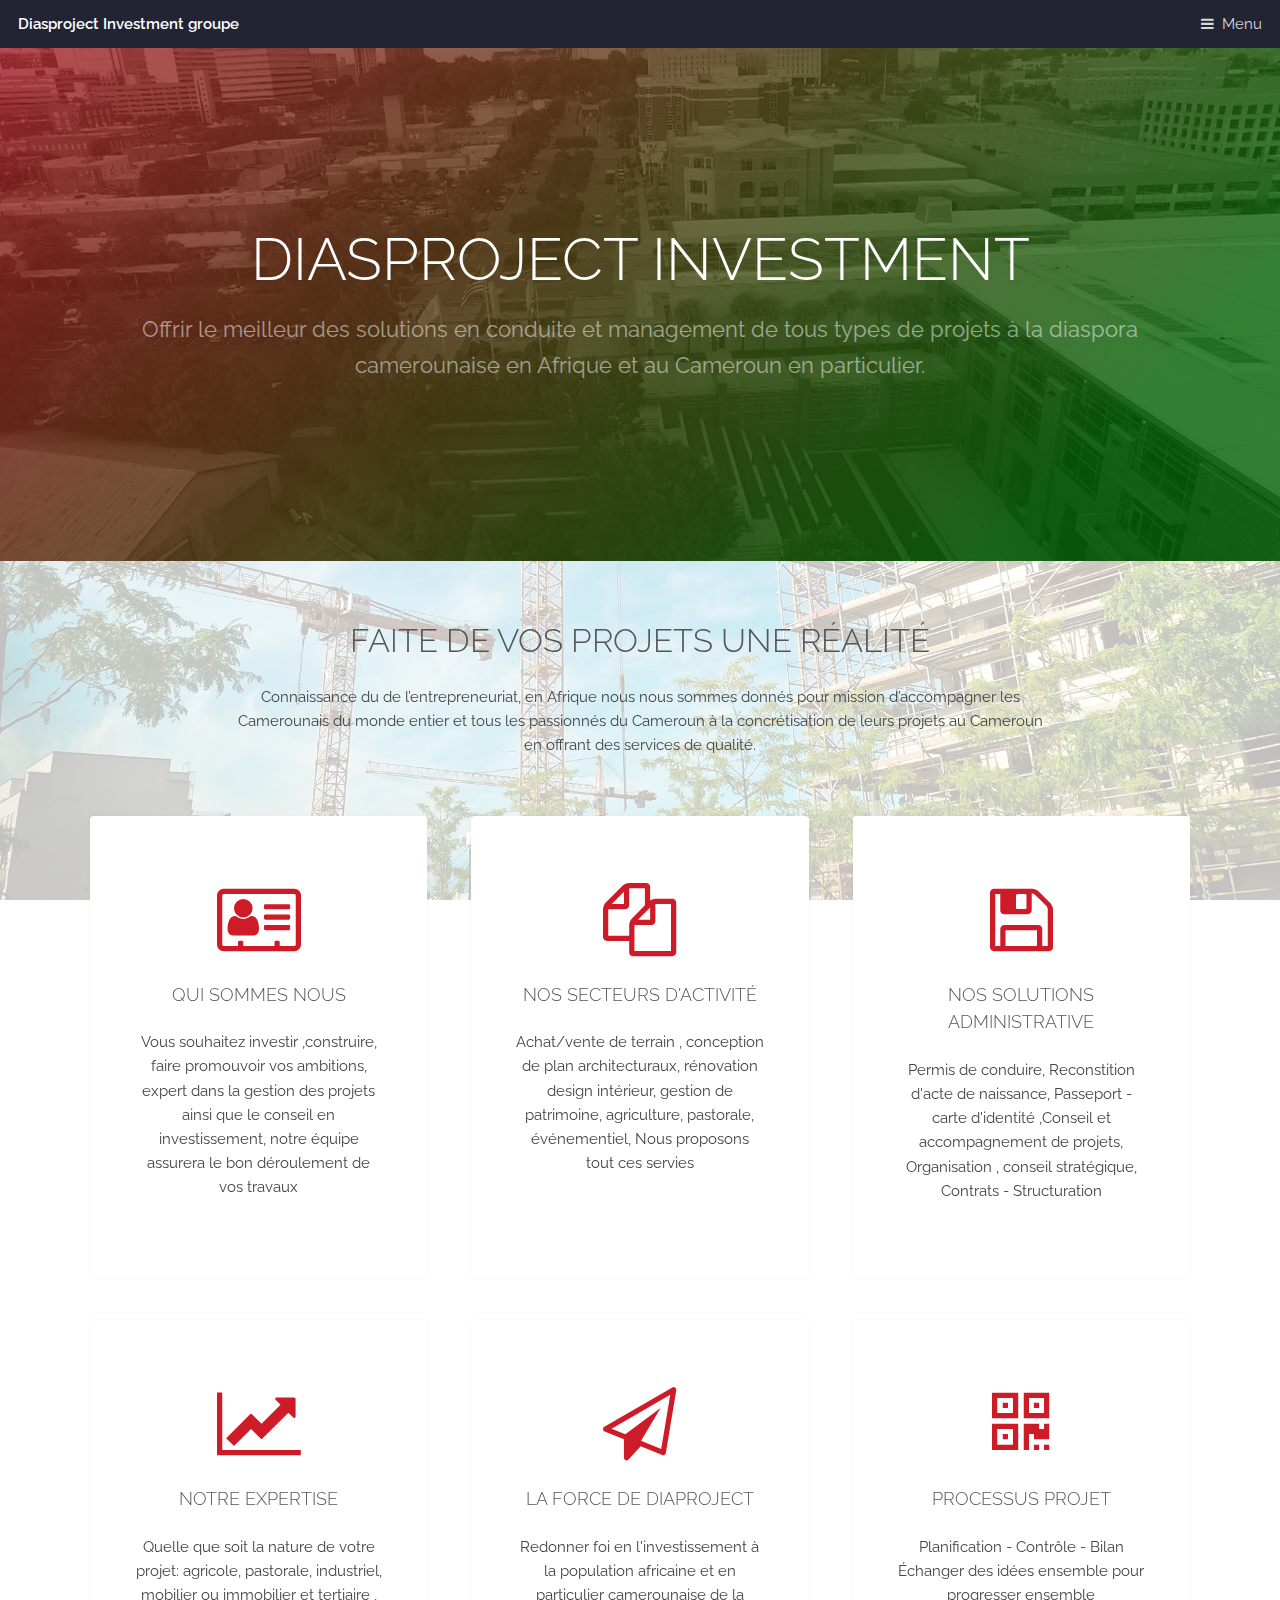
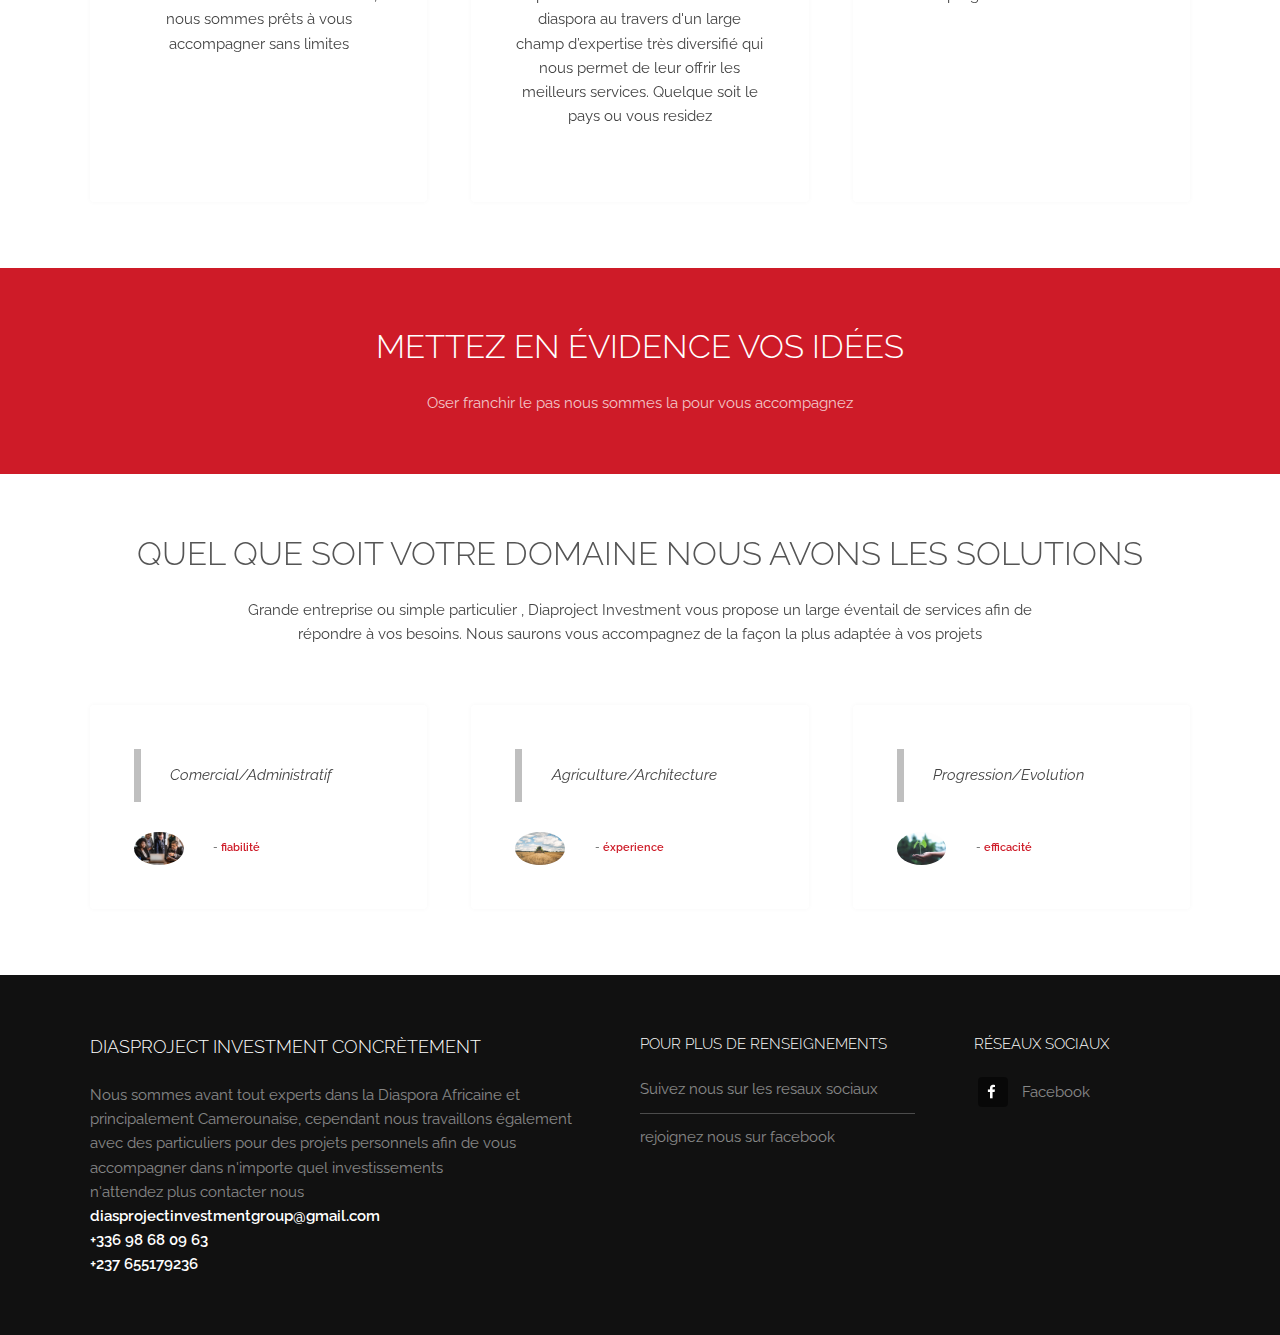
==== commit 61aef1c0: "website part 2" ====
--- a/index.html
+++ b/index.html
@@ -1,11 +1,7 @@
 <!DOCTYPE HTML>
-<!--
-	Industrious by TEMPLATED
-	templated.co @templatedco
-	Released for free under the Creative Commons Attribution 3.0 license (templated.co/license)
--->
 <html>
 	<head>
+		<link rel="shortcut icon"type="image/x-con"href="images/favicon.ico"/>
 		<title>Diasproject Investment</title>
 		<meta charset="utf-8" />
 		<meta name="viewport" content="width=device-width, initial-scale=1, user-scalable=no" />
@@ -27,16 +23,16 @@
 			<nav id="menu">
 				<ul class="links">
 					<li><a href="index.html">Home</a></li>
-					<li><a href="elements.html">Elements</a></li>
-					<li><a href="generic.html">Contact</a></li>
+					<li><a href="elements.html">Plus d'informations</a></li>
+					<li><a href="generic.html">Fondatrice</a></li>
 				</ul>
 			</nav>
 
 		<!-- Banner -->
 			<section id="banner">
 				<div class="inner">
-					<h1>Welcome to our Website</h1>
-					<p>*Text presentation*</p>
+					<h1>Diasproject Investment</h1>
+					<p>Offrir le meilleur des solutions en conduite et management de tous types de projets à la diaspora camerounaise en Afrique et au Cameroun en particulier. </p>
 				</div>
 				<video autoplay loop muted playsinline src="images/road.mp4"></video>
 			</section>
@@ -45,8 +41,8 @@
 			<section class="wrapper">
 				<div class="inner">
 					<header class="special">
-						<h2>*Presentation 1*</h2>
-						<p>*text*</p>
+						<h2>Faite de vos projets une réalité</h2>
+						<p>Connaissance du  de l’entrepreneuriat,  en Afrique  nous nous sommes donnés pour mission d’accompagner les Camerounais du monde entier et tous les passionnés du Cameroun à la concrétisation de leurs projets au Cameroun en offrant des services de qualité.</p>
 					</header>
 					<div class="highlights">
 						<section>
@@ -55,7 +51,7 @@
 									<a href="#" class="icon fa-vcard-o"><span class="label">Icon</span></a>
 									<h3>Qui sommes Nous</h3>
 								</header>
-								<p>*texte*</p>
+								<p>Vous souhaitez investir ,construire, faire promouvoir vos ambitions, expert dans la gestion des projets ainsi que le conseil en investissement, notre équipe assurera le bon déroulement de vos travaux</p>
 							</div>
 						</section>
 						<section>
@@ -64,7 +60,7 @@
 									<a href="#" class="icon fa-files-o"><span class="label">Icon</span></a>
 									<h3>Nos secteurs d'activité</h3>
 								</header>
-								<p>*texte*</p>
+								<p>Achat/vente de terrain , conception de plan architecturaux, rénovation design intérieur, gestion de patrimoine, agriculture, pastorale, événementiel, Nous proposons tout ces servies</p>
 							</div>
 						</section>
 						<section>
@@ -73,7 +69,7 @@
 									<a href="#" class="icon fa-floppy-o"><span class="label">Icon</span></a>
 									<h3>Nos solutions administrative</h3>
 								</header>
-								<p>*texte*</p>
+								<p>Permis de conduire, Reconstition d'acte de naissance, Passeport  - carte d'identité ,Conseil et accompagnement de projets, Organisation , conseil stratégique, Contrats - Structuration</p>
 							</div>
 						</section>
 						<section>
@@ -82,7 +78,7 @@
 									<a href="#" class="icon fa-line-chart"><span class="label">Icon</span></a>
 									<h3>Notre expertise</h3>
 								</header>
-								<p>*texte*</p>
+								<p>Quelle que soit la nature de votre projet: agricole, pastorale, industriel, mobilier ou immobilier et tertiaire , nous sommes prêts à vous accompagner sans limites</p>
 							</div>
 						</section>
 						<section>
@@ -91,16 +87,16 @@
 									<a href="#" class="icon fa-paper-plane-o"><span class="label">Icon</span></a>
 									<h3>La force de Diaproject</h3>
 								</header>
-								<p>*texte*</p>
+								<p>Redonner foi en l'investissement à la population africaine et en particulier camerounaise de la diaspora au travers d'un large champ d’expertise très diversifié qui nous permet de leur offrir les meilleurs services. Quelque soit le pays ou vous residez</p>
 							</div>
 						</section>
 						<section>
 							<div class="content">
 								<header>
 									<a href="#" class="icon fa-qrcode"><span class="label">Icon</span></a>
-									<h3>Nos contacts</h3>
-								</header>
-								<p>*texte*</p>
+									<h3>Processus projet</h3>
+								</header>
+								<p>Planification - Contrôle - Bilan</br>Échanger des idées ensemble pour progresser ensemble</p>
 							</div>
 						</section>
 					</div>
@@ -110,8 +106,8 @@
 		<!-- CTA -->
 			<section id="cta" class="wrapper">
 				<div class="inner">
-					<h2>*Fin de presentation*</h2>
-					<p>*texte*</p>
+					<h2>mettez en évidence vos idées</h2>
+					<p>Oser franchir le pas nous sommes la pour vous accompagnez</p>
 				</div>
 			</section>
 
@@ -119,46 +115,46 @@
 			<section class="wrapper">
 				<div class="inner">
 					<header class="special">
-						<h2>Nos experts</h2>
-						<p>*texte*</p>
+						<h2>Quel que soit votre domaine nous avons les solutions</h2>
+						<p>Grande entreprise ou simple particulier , Diaproject Investment vous propose un large éventail de services afin de répondre à vos besoins. Nous saurons vous accompagnez de la façon la plus adaptée à vos projets</p>
 					</header>
 					<div class="testimonials">
 						<section>
 							<div class="content">
 								<blockquote>
-									<p>*presentation de l'expert*</p>
+									<p>Comercial/Administratif</p>
 								</blockquote>
 								<div class="author">
 									<div class="image">
-										<img src="images/pi5.jpg" alt="" />
+										<img src="images/pi1.jpg" alt="" />
 									</div>
-									<p class="credit">- <strong>Jane Doe</strong> <span>CEO - ABC Inc.</span></p>
+									<p class="credit">- <strong>fiabilité</strong><span></span></p>
 								</div>
 							</div>
 						</section>
 						<section>
 							<div class="content">
 								<blockquote>
-									<p>*presentation de l'expert*</p>
+									<p>Agriculture/Architecture</p>
 								</blockquote>
 								<div class="author">
 									<div class="image">
-										<img src="images/pi3.jpg" alt="" />
+										<img src="images/pi7.jpg" alt="" />
 									</div>
-									<p class="credit">- <strong>John Doe</strong> <span>CEO - ABC Inc.</span></p>
+									<p class="credit">- <strong>éxperience</strong> <span></span></p>
 								</div>
 							</div>
 						</section>
 						<section>
 							<div class="content">
 								<blockquote>
-									<p>**presentation de l'expert*</p>
+									<p>Progression/Evolution</p>
 								</blockquote>
 								<div class="author">
 									<div class="image">
 										<img src="images/pi2.jpg" alt="" />
 									</div>
-									<p class="credit">- <strong>Janet Smith</strong> <span>CEO - ABC Inc.</span></p>
+									<p class="credit">- <strong>efficacité</strong> <span></span></p>
 								</div>
 							</div>
 						</section>
@@ -171,25 +167,21 @@
 				<div class="inner">
 					<div class="content">
 						<section>
-							<h3>*Informations complementaires*</h3>
-							<p>*informations complementaire</p>
-						</section>
-						<section>
-							<h4>*Bonus*</h4>
+							<h3>Diasproject investment concrètement</h3>
+							<p>Nous sommes avant tout experts dans la Diaspora Africaine et principalement Camerounaise, cependant nous travaillons également avec des particuliers pour des projets personnels afin de vous accompagner dans n'importe quel investissements</br>n'attendez plus contacter nous  <strong>diasprojectinvestmentgroup@gmail.com</br>+336 98 68 09 63</br>+237 655179236</strong></p>
+						</section>
+						<section>
+							<h4>Pour plus de renseignements</h4>
 							<ul class="alt">
-								<li><a href="#">*infos bonus 1*</a></li>
-								<li><a href="#">*infos bonus 2*</a></li>
-								<li><a href="#">*infos bonus 3*</a></li>
-								<li><a href="#">*infos bonus 4*</a></li>
+								<li><a href="#"></a>Suivez nous sur les resaux sociaux</li>
+								<li><a href="#"><a href="https://www.facebook.com/Diasprojectinvestmentgroup">rejoignez nous sur facebook</a></a></li>
 							</ul>
 						</section>
 						<section>
 							<h4>réseaux sociaux</h4>
 							<ul class="plain">
-								<li><a href="#"><i class="icon fa-twitter">&nbsp;</i>Twitter</a></li>
-								<li><a href="#"><i class="icon fa-facebook">&nbsp;</i>Facebook</a></li>
-								<li><a href="#"><i class="icon fa-instagram">&nbsp;</i>Instagram</a></li>
-								<li><a href="#"><i class="icon fa-github">&nbsp;</i>Github</a></li>
+							</a></li>
+								<li><a href="#"><a href="https://www.facebook.com/Diasprojectinvestmentgroup"><i class="icon fa-facebook">&nbsp;</i>Facebook</a></li>
 							</ul>
 						</section>
 					</div>
--- a/assets/css/main.css
+++ b/assets/css/main.css
@@ -2010,7 +2010,7 @@
     width: 100%;
     z-index: 1; }
   #banner:after {
-    background: linear-gradient(135deg, #ce1b28 0%, #111111 74%);
+    background: linear-gradient(135deg, #ce1b28 0%, #008000 84%);
     content: ' ';
     display: block;
     height: 100%;
@@ -2392,7 +2392,7 @@
   padding-top: 3.25rem; }
   body:before {
     content: ' ';
-    background-image: url(../../images/bg.jpg);
+    background-image: url(../../images/pi8.jpg);
     background-size: cover;
     background-repeat: no-repeat;
     background-attachment: fixed;
@@ -2403,7 +2403,7 @@
     width: 100%;
     height: 100%;
     z-index: -1;
-    opacity: 0.05; }
+    opacity: 0.25; }
 
 #header {
   -moz-align-items: center;
@@ -2418,8 +2418,8 @@
   -webkit-justify-content: space-between;
   -ms-justify-content: space-between;
   justify-content: space-between;
-  background: #111111;
-  color: rgba(255, 255, 255, 0.5);
+  background: #222333;
+  color: rgba(215, 215, 215, 10);
   cursor: default;
   height: 3.25rem;
   left: 0;
@@ -2676,8 +2676,8 @@
 
 /* Menu */
 #menu {
-  background-color: #111111;
-  color: rgba(255, 255, 255, 0.5);
+  background-color: #222333;
+  color: rgba(215, 215, 215, 1);
   -moz-transform: translateX(20rem);
   -webkit-transform: translateX(20rem);
   -ms-transform: translateX(20rem);
@@ -2781,7 +2781,7 @@
     transition: color 0.2s ease-in-out;
     -webkit-tap-highlight-color: rgba(0, 0, 0, 0);
     border: 0;
-    color: rgba(255, 255, 255, 0.4);
+    color: rgba(111, 111, 111, 0.8);
     cursor: pointer;
     display: block;
     height: 3.25rem;
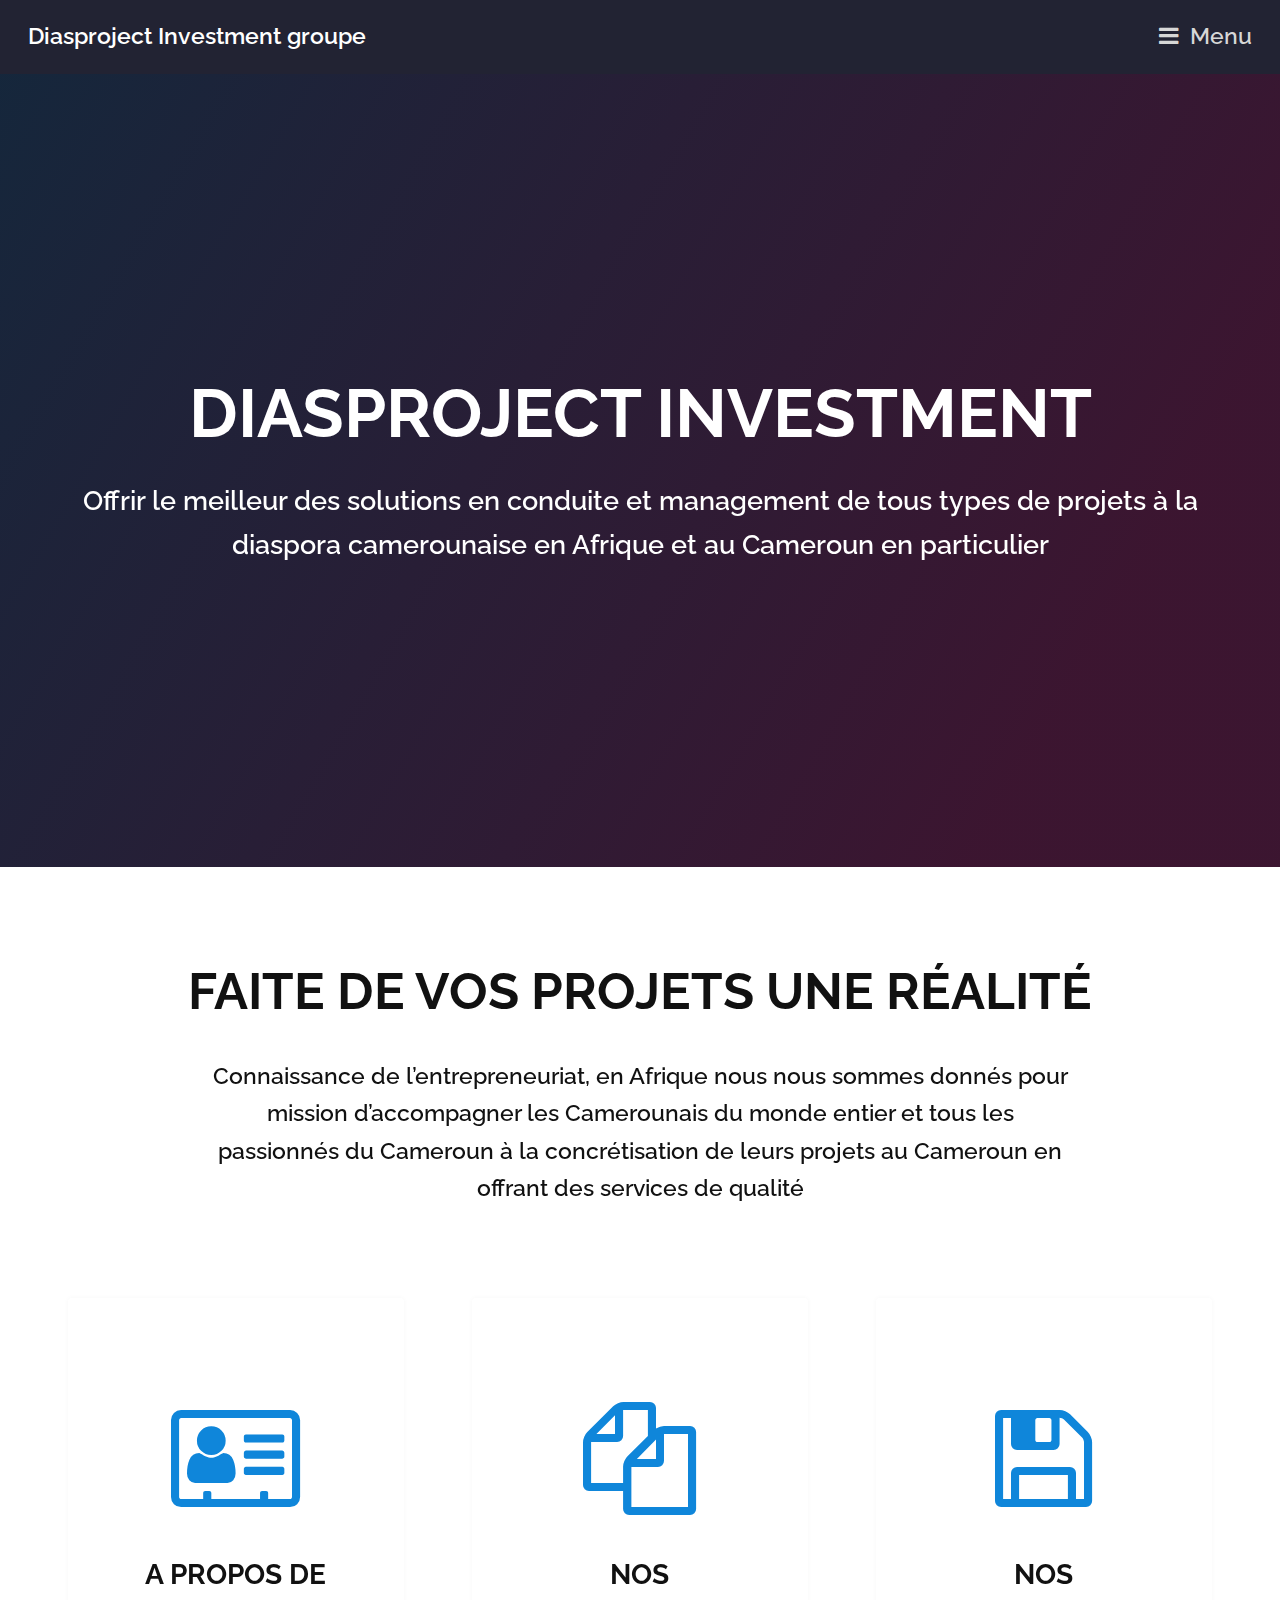
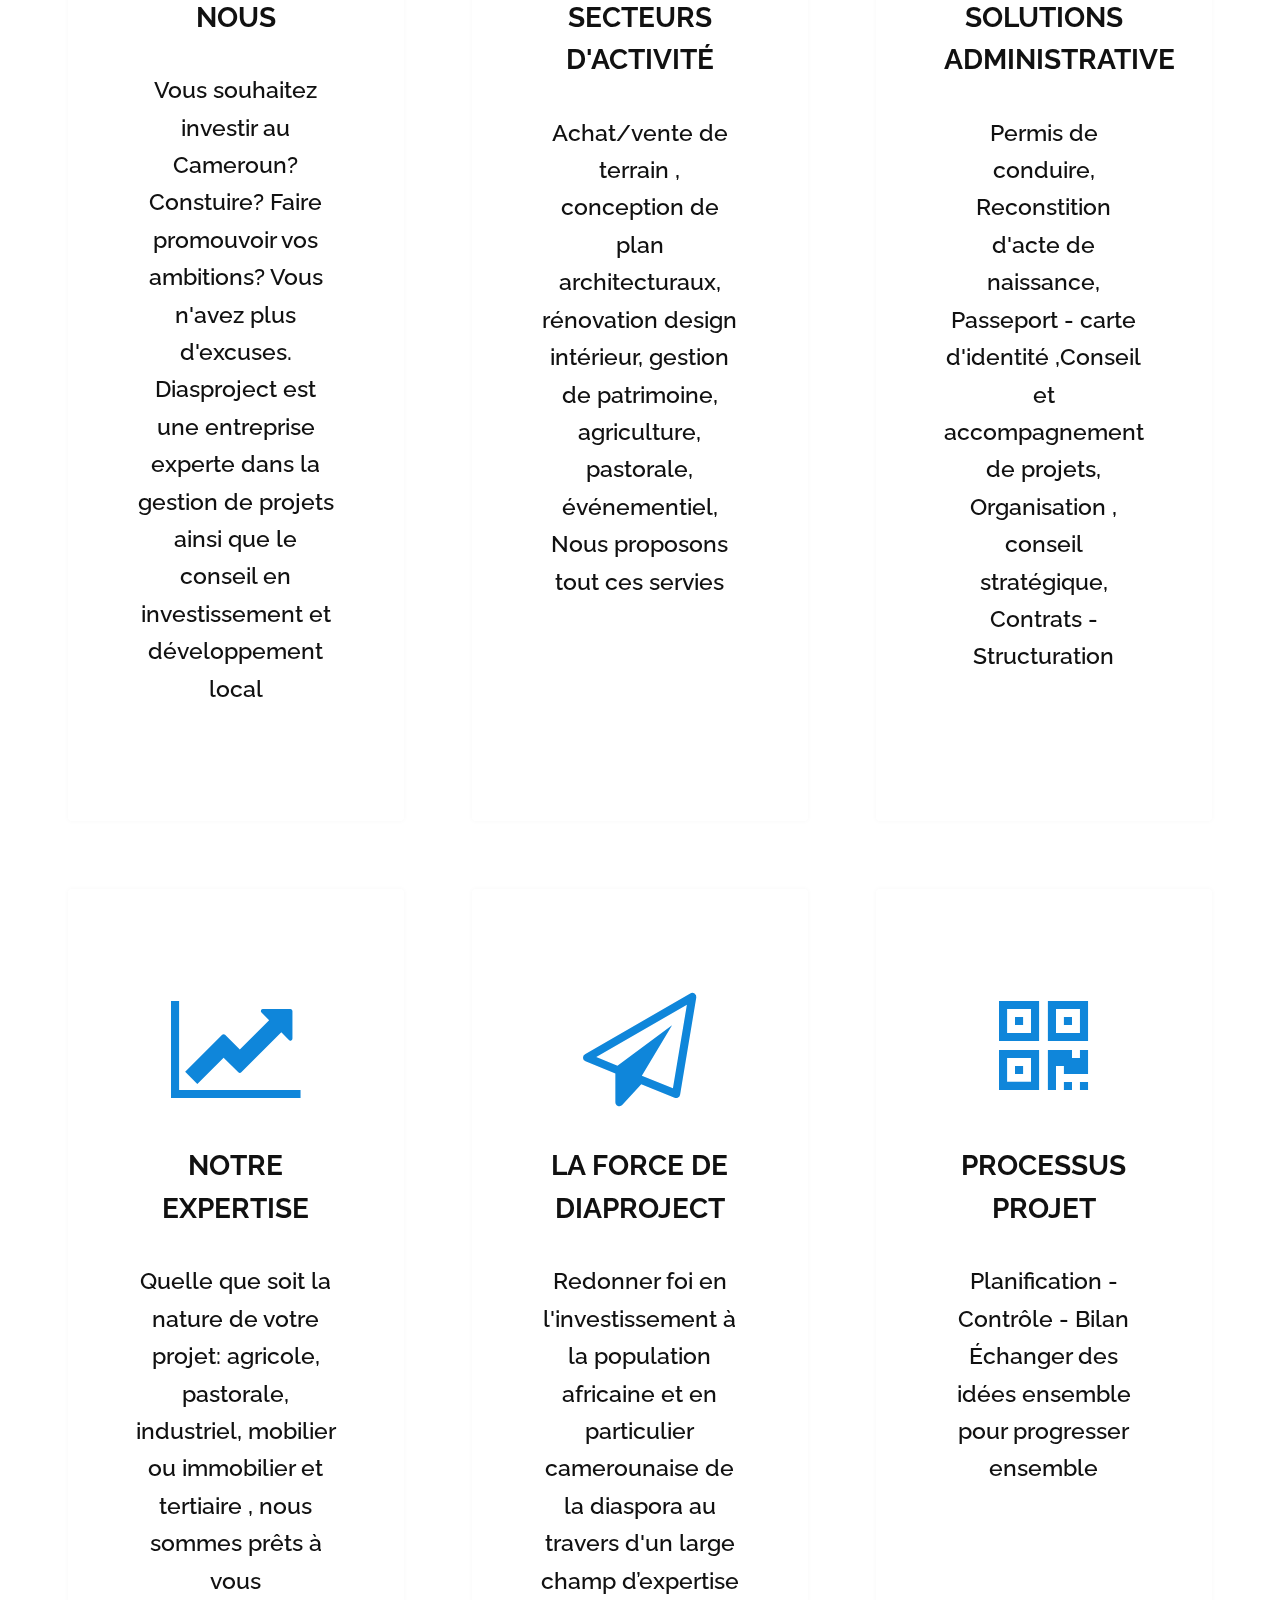
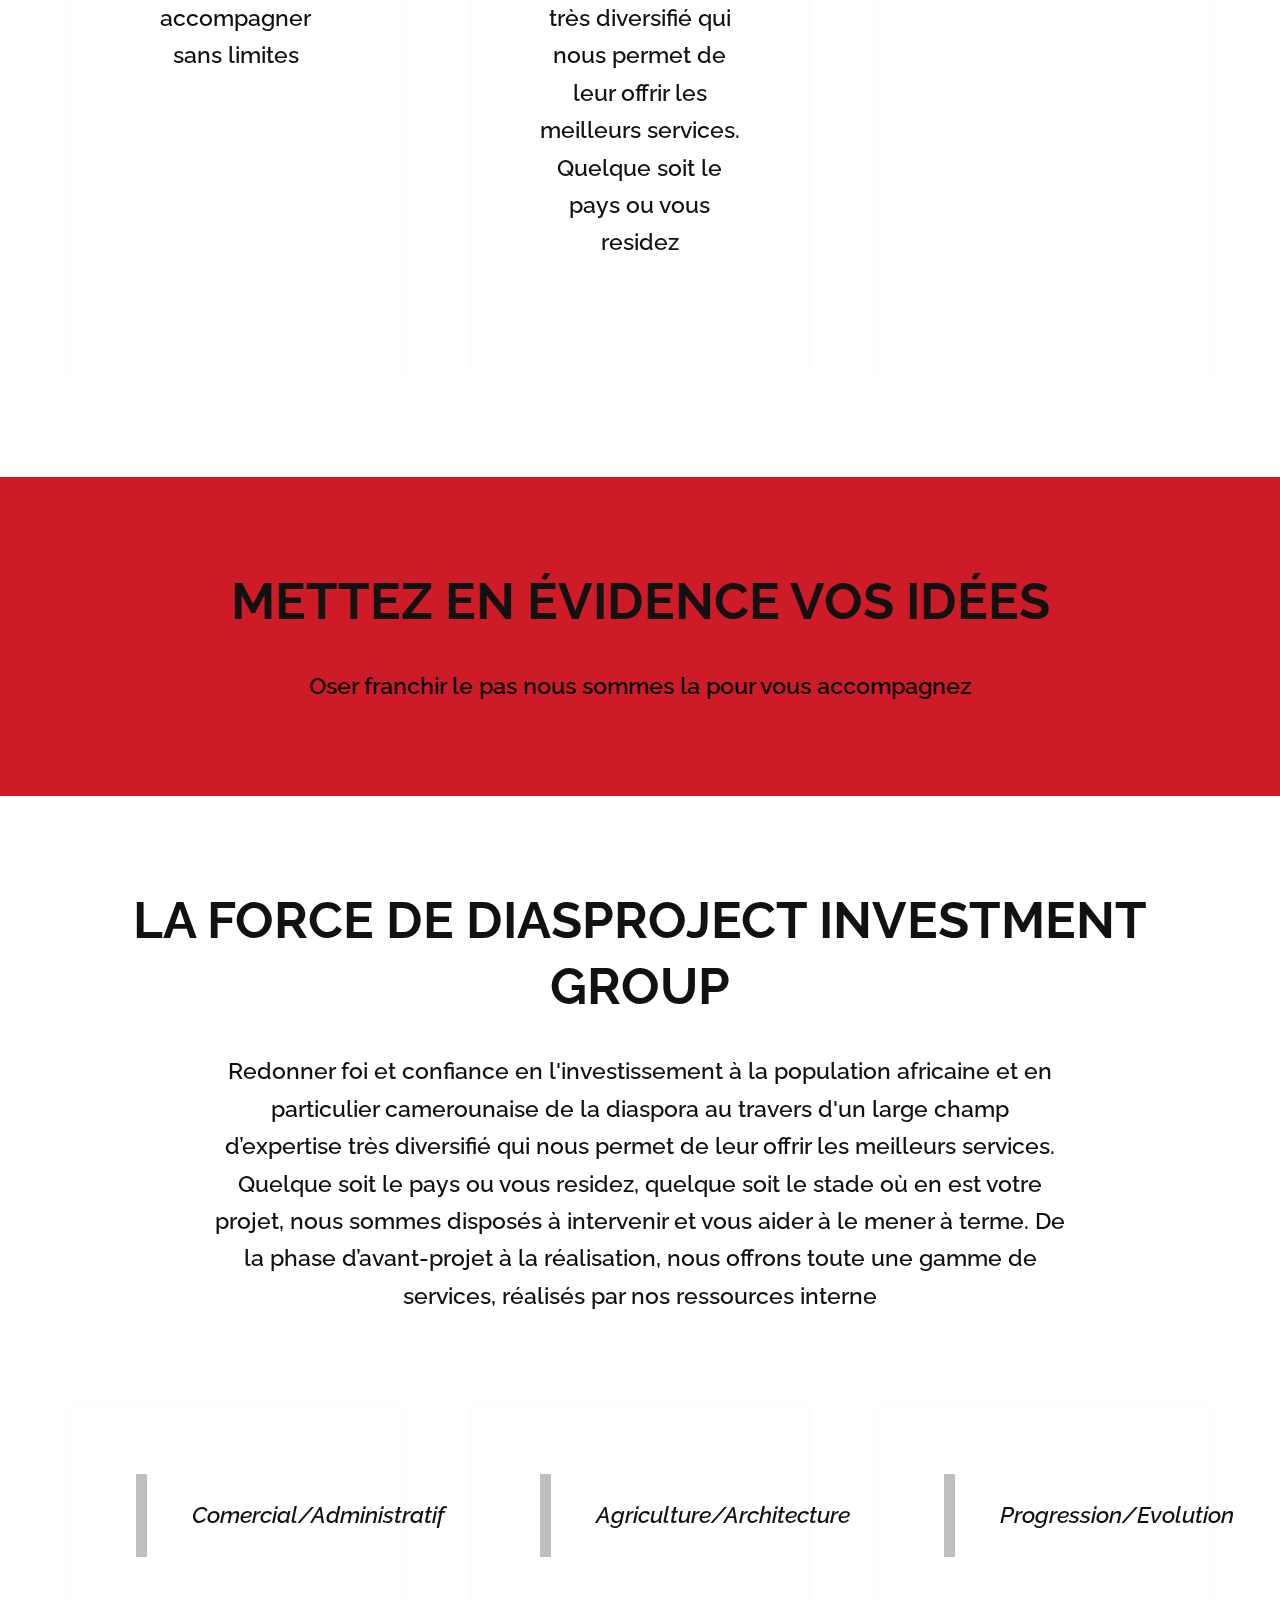
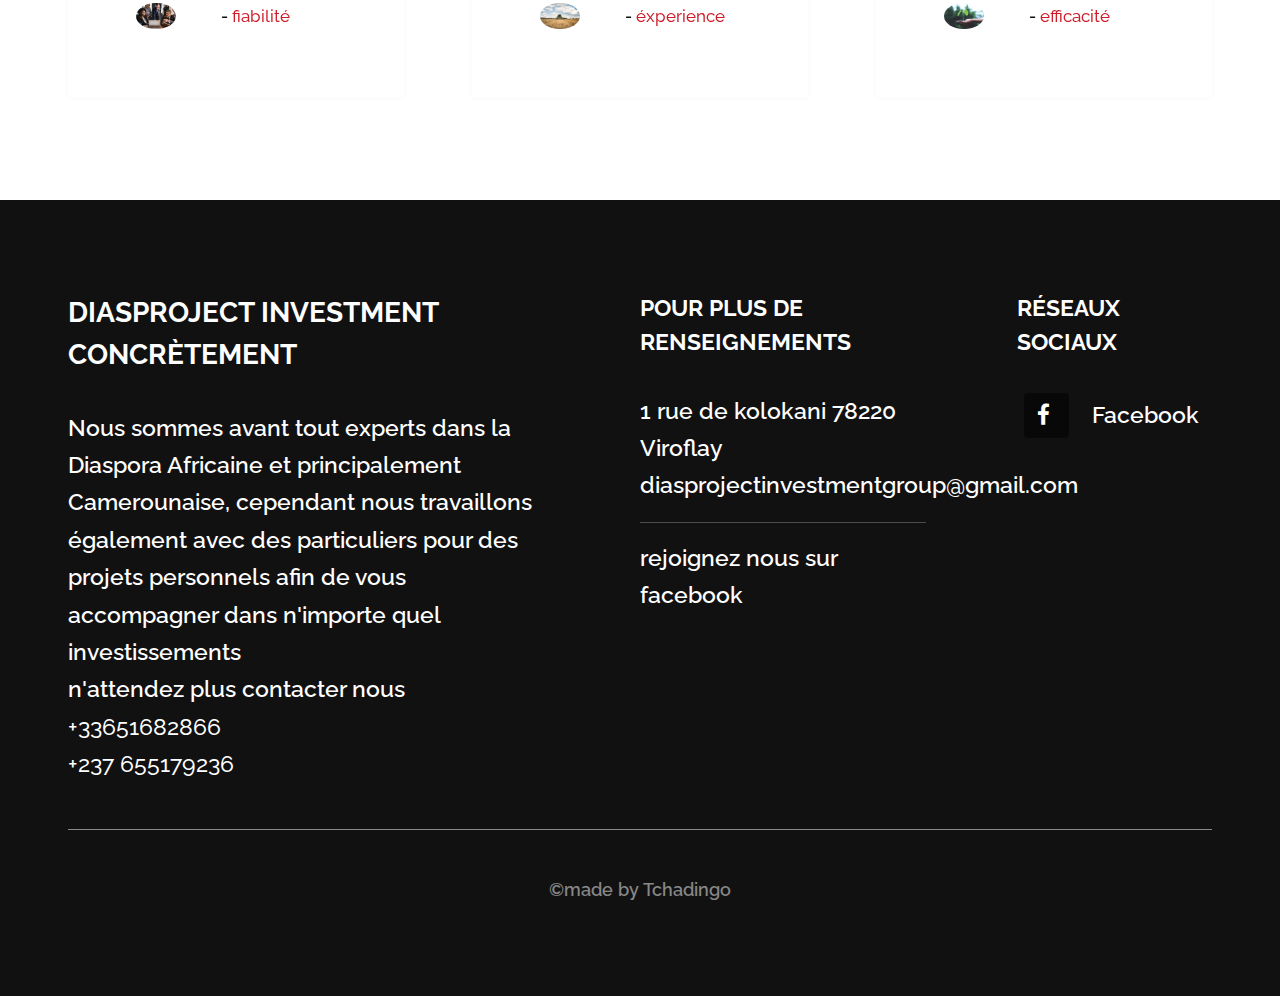
==== commit 87e53b40: "90/100" ====
--- a/index.html
+++ b/index.html
@@ -32,9 +32,9 @@
 			<section id="banner">
 				<div class="inner">
 					<h1>Diasproject Investment</h1>
-					<p>Offrir le meilleur des solutions en conduite et management de tous types de projets à la diaspora camerounaise en Afrique et au Cameroun en particulier. </p>
-				</div>
-				<video autoplay loop muted playsinline src="images/road.mp4"></video>
+					<p>Offrir le meilleur des solutions en conduite et management de tous types de projets à la diaspora camerounaise en Afrique et au Cameroun en particulier</p>
+				</div>
+				<video autoplay loop muted playsinline src="images/work_space.mp4"></video>
 			</section>
 
 		<!-- Highlights -->
@@ -42,16 +42,18 @@
 				<div class="inner">
 					<header class="special">
 						<h2>Faite de vos projets une réalité</h2>
-						<p>Connaissance du  de l’entrepreneuriat,  en Afrique  nous nous sommes donnés pour mission d’accompagner les Camerounais du monde entier et tous les passionnés du Cameroun à la concrétisation de leurs projets au Cameroun en offrant des services de qualité.</p>
+						<p>Connaissance de l’entrepreneuriat, en Afrique nous nous sommes donnés pour mission d’accompagner les Camerounais du monde entier et tous les passionnés du Cameroun à la concrétisation de leurs projets au Cameroun en offrant des services de qualité</p>
 					</header>
 					<div class="highlights">
 						<section>
 							<div class="content">
 								<header>
 									<a href="#" class="icon fa-vcard-o"><span class="label">Icon</span></a>
-									<h3>Qui sommes Nous</h3>
-								</header>
-								<p>Vous souhaitez investir ,construire, faire promouvoir vos ambitions, expert dans la gestion des projets ainsi que le conseil en investissement, notre équipe assurera le bon déroulement de vos travaux</p>
+									<h3>A propos de nous</h3>
+								</header>
+								<p>Vous souhaitez investir au Cameroun?
+Constuire? Faire promouvoir vos ambitions?
+Vous n'avez plus d'excuses.</br>Diasproject est une entreprise experte dans la gestion de projets ainsi que le conseil en investissement et développement local</p>
 							</div>
 						</section>
 						<section>
@@ -115,8 +117,8 @@
 			<section class="wrapper">
 				<div class="inner">
 					<header class="special">
-						<h2>Quel que soit votre domaine nous avons les solutions</h2>
-						<p>Grande entreprise ou simple particulier , Diaproject Investment vous propose un large éventail de services afin de répondre à vos besoins. Nous saurons vous accompagnez de la façon la plus adaptée à vos projets</p>
+						<h2>La force de Diasproject Investment Group</h2>
+						<p>Redonner foi et confiance en l'investissement à la population africaine et en particulier camerounaise de la diaspora au travers d'un large champ d’expertise très diversifié qui nous permet de leur offrir les meilleurs services. Quelque soit le pays ou vous residez, quelque soit le stade où en est votre projet, nous sommes disposés à intervenir et vous aider à le mener à terme. De la phase d’avant-projet à la réalisation, nous offrons toute une gamme de services, réalisés par nos ressources interne</p>
 					</header>
 					<div class="testimonials">
 						<section>
@@ -168,12 +170,12 @@
 					<div class="content">
 						<section>
 							<h3>Diasproject investment concrètement</h3>
-							<p>Nous sommes avant tout experts dans la Diaspora Africaine et principalement Camerounaise, cependant nous travaillons également avec des particuliers pour des projets personnels afin de vous accompagner dans n'importe quel investissements</br>n'attendez plus contacter nous  <strong>diasprojectinvestmentgroup@gmail.com</br>+336 98 68 09 63</br>+237 655179236</strong></p>
+							<p>Nous sommes avant tout experts dans la Diaspora Africaine et principalement Camerounaise, cependant nous travaillons également avec des particuliers pour des projets personnels afin de vous accompagner dans n'importe quel investissements</br>n'attendez plus contacter nous<strong></br>+33651682866</br>+237 655179236</strong></p>
 						</section>
 						<section>
 							<h4>Pour plus de renseignements</h4>
 							<ul class="alt">
-								<li><a href="#"></a>Suivez nous sur les resaux sociaux</li>
+								<li><a href="#"></a>1 rue de kolokani 78220 Viroflay</br>diasprojectinvestmentgroup@gmail.com</li>
 								<li><a href="#"><a href="https://www.facebook.com/Diasprojectinvestmentgroup">rejoignez nous sur facebook</a></a></li>
 							</ul>
 						</section>
@@ -184,8 +186,10 @@
 								<li><a href="#"><a href="https://www.facebook.com/Diasprojectinvestmentgroup"><i class="icon fa-facebook">&nbsp;</i>Facebook</a></li>
 							</ul>
 						</section>
-					</div>
-					</div>
+						</div>
+						<div class="copyright">
+                                                &copy;made by <a href="https://www.instagram.com/tchadingo">Tchadingo</a>
+                                        </div>
 				</div>
 			</footer>
 
--- a/assets/css/main.css
+++ b/assets/css/main.css
@@ -1,10 +1,5 @@
 @import url(font-awesome.min.css);
 @import url("https://fonts.googleapis.com/css?family=Raleway:200,300,400,500,600");
-/*
-	Industrious by TEMPLATED
-	templated.co @templatedco
-	Released for free under the Creative Commons Attribution 3.0 license (templated.co/license)
-*/
 /* Basic */
 @-ms-viewport {
   width: device-width; }
@@ -89,24 +84,24 @@
 
 /* Typography */
 html {
-  font-size: 13pt; }
+  font-size: 17pt; }
   @media screen and (max-width: 1680px) {
     html {
-      font-size: 11pt; } }
+      font-size: 17pt; } }
   @media screen and (max-width: 980px) {
     html {
-      font-size: 12pt; } }
+      font-size: 17pt; } }
   @media screen and (max-width: 480px) {
     html {
-      font-size: 11pt; } }
+      font-size: 17pt; } }
 
 body {
   background-color: #ffffff;
-  color: #444444; }
+  color: #111111; }
 
 body, input, select, textarea {
   font-family: "Raleway", Arial, Helvetica, sans-serif;
-  font-weight: 400;
+  font-weight: 550;
   font-size: 1rem;
   line-height: 1.65; }
 
@@ -120,7 +115,7 @@
     text-decoration: none; }
 
 strong, b {
-  font-weight: 600; }
+  font-weight: 450; }
 
 em, i {
   font-style: italic; }
@@ -137,7 +132,7 @@
     margin-right: auto; }
 
 h1, h2, h3, h4, h5, h6 {
-  font-weight: 300;
+  font-weight: 680;
   line-height: 1.5;
   text-transform: uppercase;
   margin: 0 0 1.5rem 0; }
@@ -222,13 +217,13 @@
   color: #555555; }
 
 a {
-  color: #ce1b28; }
+  color: #0F86DA; }
 
 strong, b {
   color: #555555; }
 
 h1, h2, h3, h4, h5, h6 {
-  color: #555555; }
+  color: #111111; }
 
 blockquote {
   border-left-color: rgba(0, 0, 0, 0.25); }
@@ -267,7 +262,7 @@
   border-radius: 4px;
   cursor: pointer;
   display: inline-block;
-  font-weight: 600;
+  font-weight: 650;
   height: 3.25rem;
   line-height: 3.25rem;
   padding: 0 1.75rem;
@@ -447,7 +442,7 @@
     cursor: pointer;
     display: inline-block;
     font-size: 1rem;
-    font-weight: 400;
+    font-weight: 450;
     padding-left: 2.825rem;
     padding-right: 0.875rem;
     position: relative; }
@@ -1798,7 +1793,7 @@
   -ms-flex-align: center;
   -ms-flex-pack: center;
   background-color: #111111;
-  color: rgba(255, 255, 255, 0.5);
+  color: rgba(255, 255, 255, 8);
   -moz-align-items: center;
   -webkit-align-items: center;
   -ms-align-items: center;
@@ -1811,7 +1806,6 @@
   -webkit-justify-content: center;
   -ms-justify-content: center;
   justify-content: center;
-  background-image: url("../../images/banner.jpg");
   background-position: center;
   background-repeat: no-repeat;
   background-size: cover;
@@ -1968,10 +1962,10 @@
     #banner > .inner > :last-child {
       margin-bottom: 0; }
   #banner h1 {
-    font-size: 4rem;
+    font-size: 3rem;
     margin-bottom: 1rem; }
   #banner p {
-    font-size: 1.5rem; }
+    font-size: 1.2rem; }
   #banner a {
     color: rgba(255, 255, 255, 0.5);
     text-decoration: none; }
@@ -2010,7 +2004,7 @@
     width: 100%;
     z-index: 1; }
   #banner:after {
-    background: linear-gradient(135deg, #ce1b28 0%, #008000 84%);
+    background: linear-gradient(120deg, #183558 0%, #581845 82%);
     content: ' ';
     display: block;
     height: 100%;
@@ -2059,7 +2053,7 @@
 /* CTA */
 #cta {
   background-color: #ce1b28;
-  color: rgba(255, 255, 255, 0.75);
+  color: rgba(0, 0, 0, 8);
   background-attachment: fixed;
   background-image: linear-gradient(rgba(206, 27, 40, 0.25), rgba(206, 27, 40, 0.25)), url(../../images/pi6.jpg);
   background-position: bottom;
@@ -2075,7 +2069,7 @@
   #cta strong, #cta b {
     color: #ffffff; }
   #cta h1, #cta h2, #cta h3, #cta h4, #cta h5, #cta h6 {
-    color: #ffffff; }
+    color: #111111; }
   #cta blockquote {
     border-left-color: rgba(255, 255, 255, 0.25); }
   #cta code {
@@ -2207,7 +2201,7 @@
 /* Footer */
 #footer {
   background-color: #111111;
-  color: rgba(255, 255, 255, 0.5);
+  color: rgba(255, 255, 255, 8);
   padding: 8rem 0 6rem 0 ; }
   #footer input, #footer select, #footer textarea {
     color: #ffffff; }
@@ -2340,7 +2334,7 @@
     #footer .testimonials .content .credit strong {
       color: #ce1b28; }
   #footer a {
-    color: rgba(255, 255, 255, 0.5);
+    color: rgba(255, 255, 255, 8);
     text-decoration: none; }
     #footer a:hover {
       color: #ce1b28; }
@@ -2392,7 +2386,7 @@
   padding-top: 3.25rem; }
   body:before {
     content: ' ';
-    background-image: url(../../images/pi8.jpg);
+    background-image: url(../../images/t2.jpg);
     background-size: cover;
     background-repeat: no-repeat;
     background-attachment: fixed;
@@ -2403,7 +2397,7 @@
     width: 100%;
     height: 100%;
     z-index: -1;
-    opacity: 0.25; }
+    opacity: 0.45; }
 
 #header {
   -moz-align-items: center;
@@ -2499,7 +2493,7 @@
   -webkit-justify-content: center;
   -ms-justify-content: center;
   justify-content: center;
-  background-image: linear-gradient(rgba(17, 17, 17, 0.25), rgba(17, 17, 17, 0.25)), url("../../images/banner.jpg");
+  background-image: linear-gradient(rgba(17, 17, 17, 0.25), rgba(17, 17, 17, 0.25)), url("../../images/pi4.jpg");
   background-position: center;
   background-repeat: no-repeat;
   background-size: cover;
@@ -2642,7 +2636,6 @@
     #heading .testimonials .content .credit strong {
       color: #ce1b28; }
   #heading:before {
-    background: linear-gradient(135deg, #ce1b28 0%, #111111 74%);
     content: ' ';
     display: block;
     height: 100%;
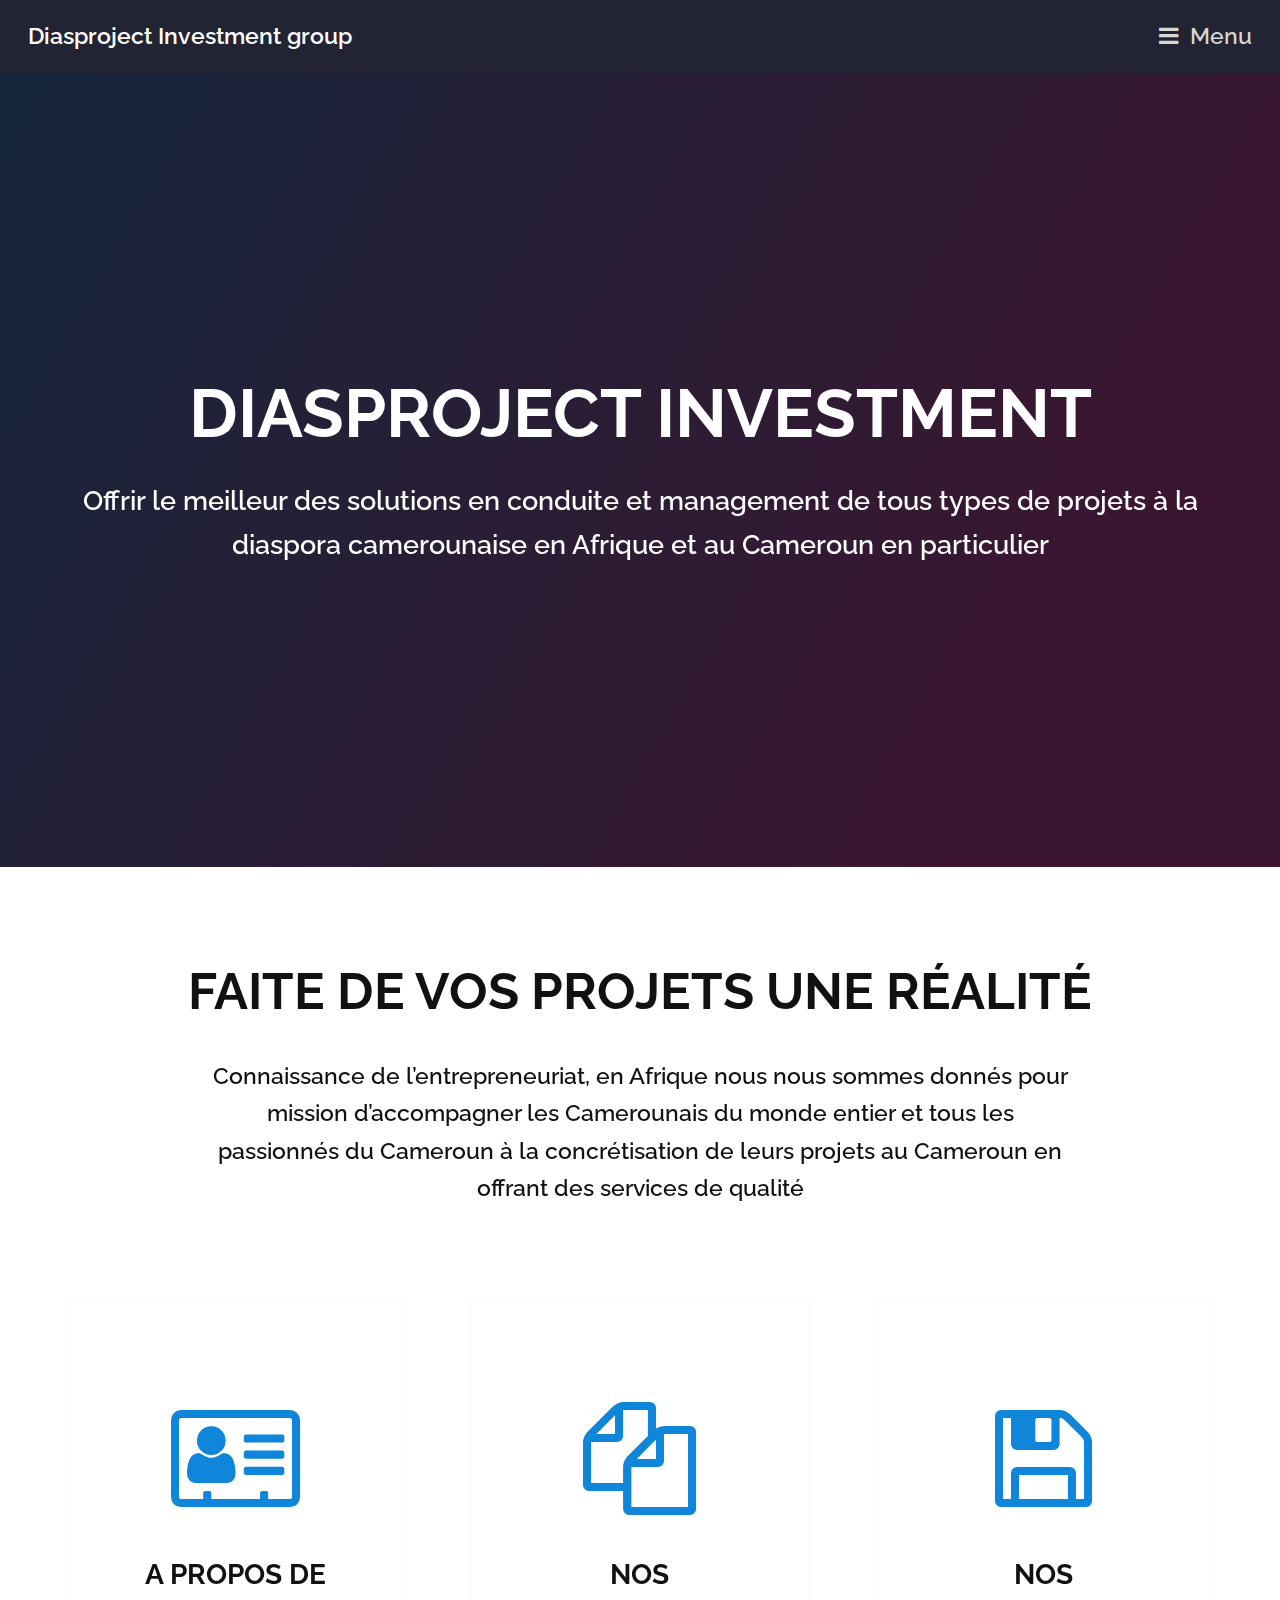
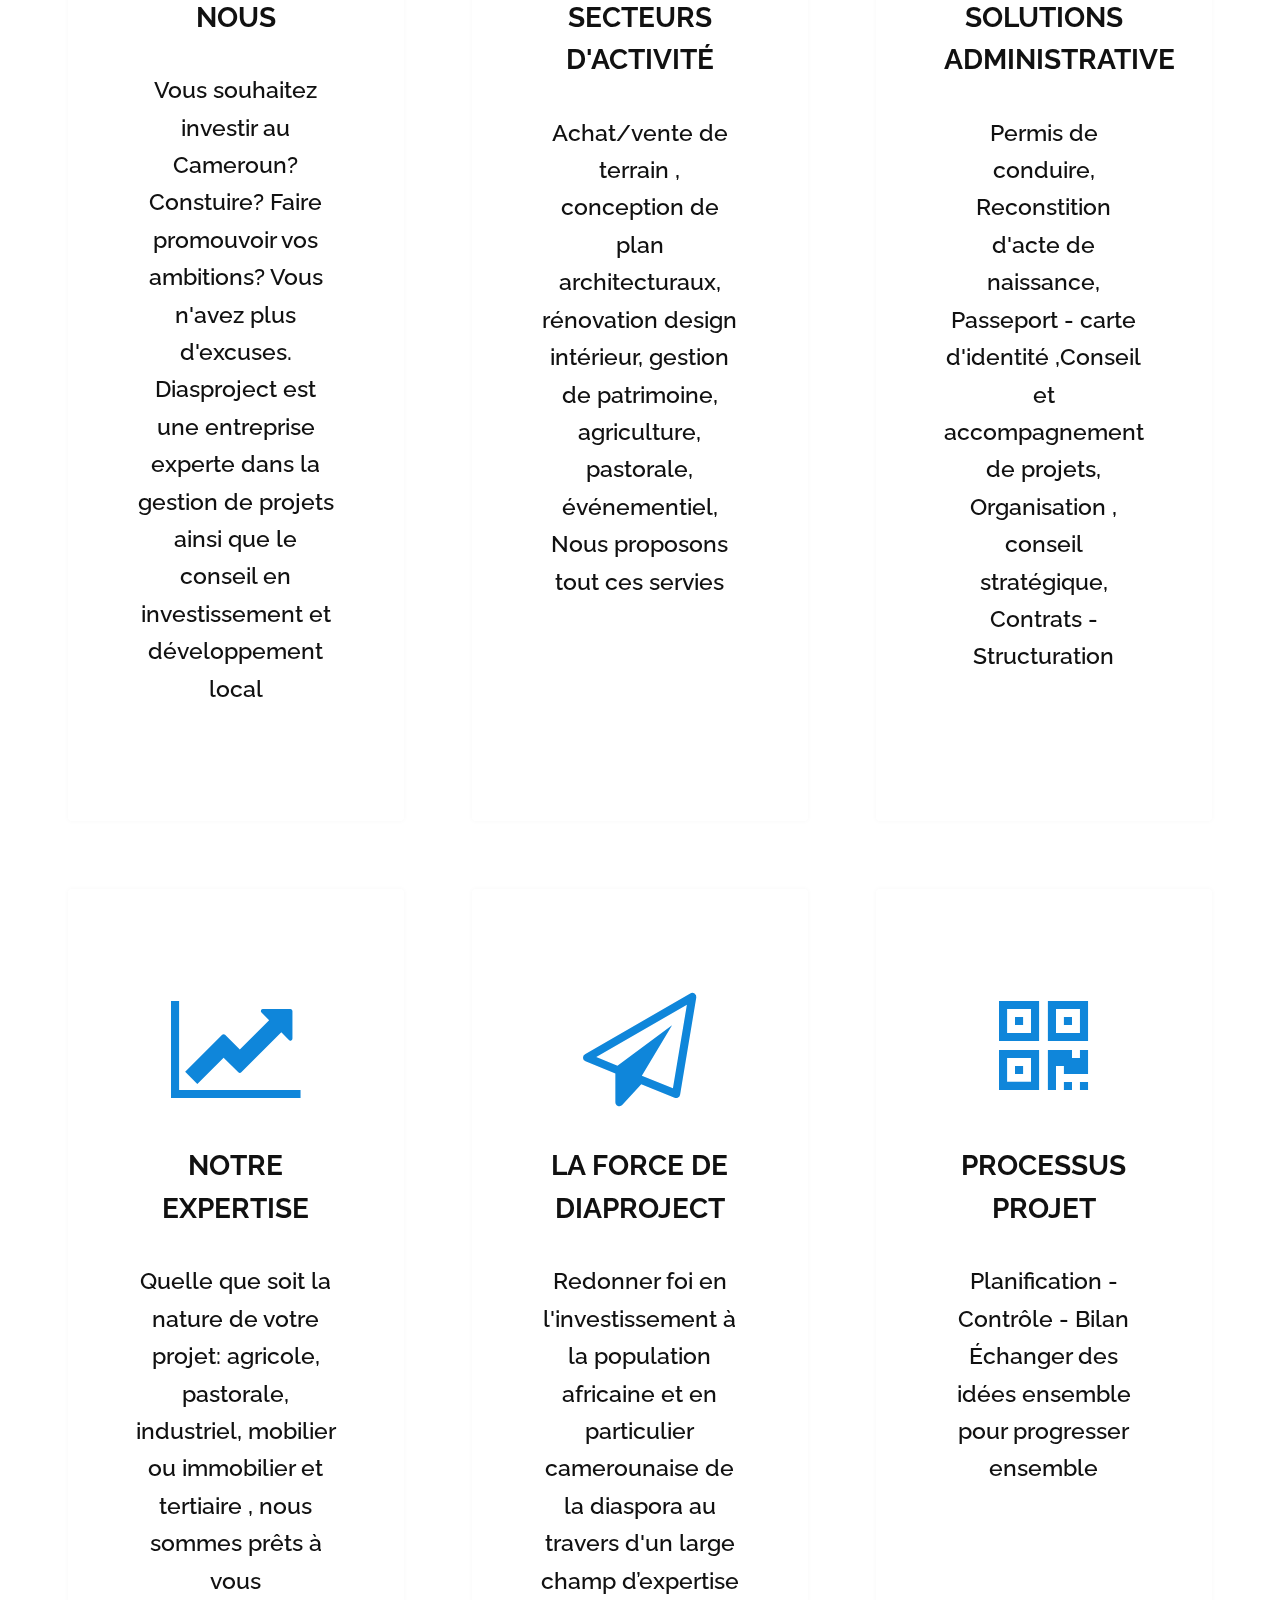
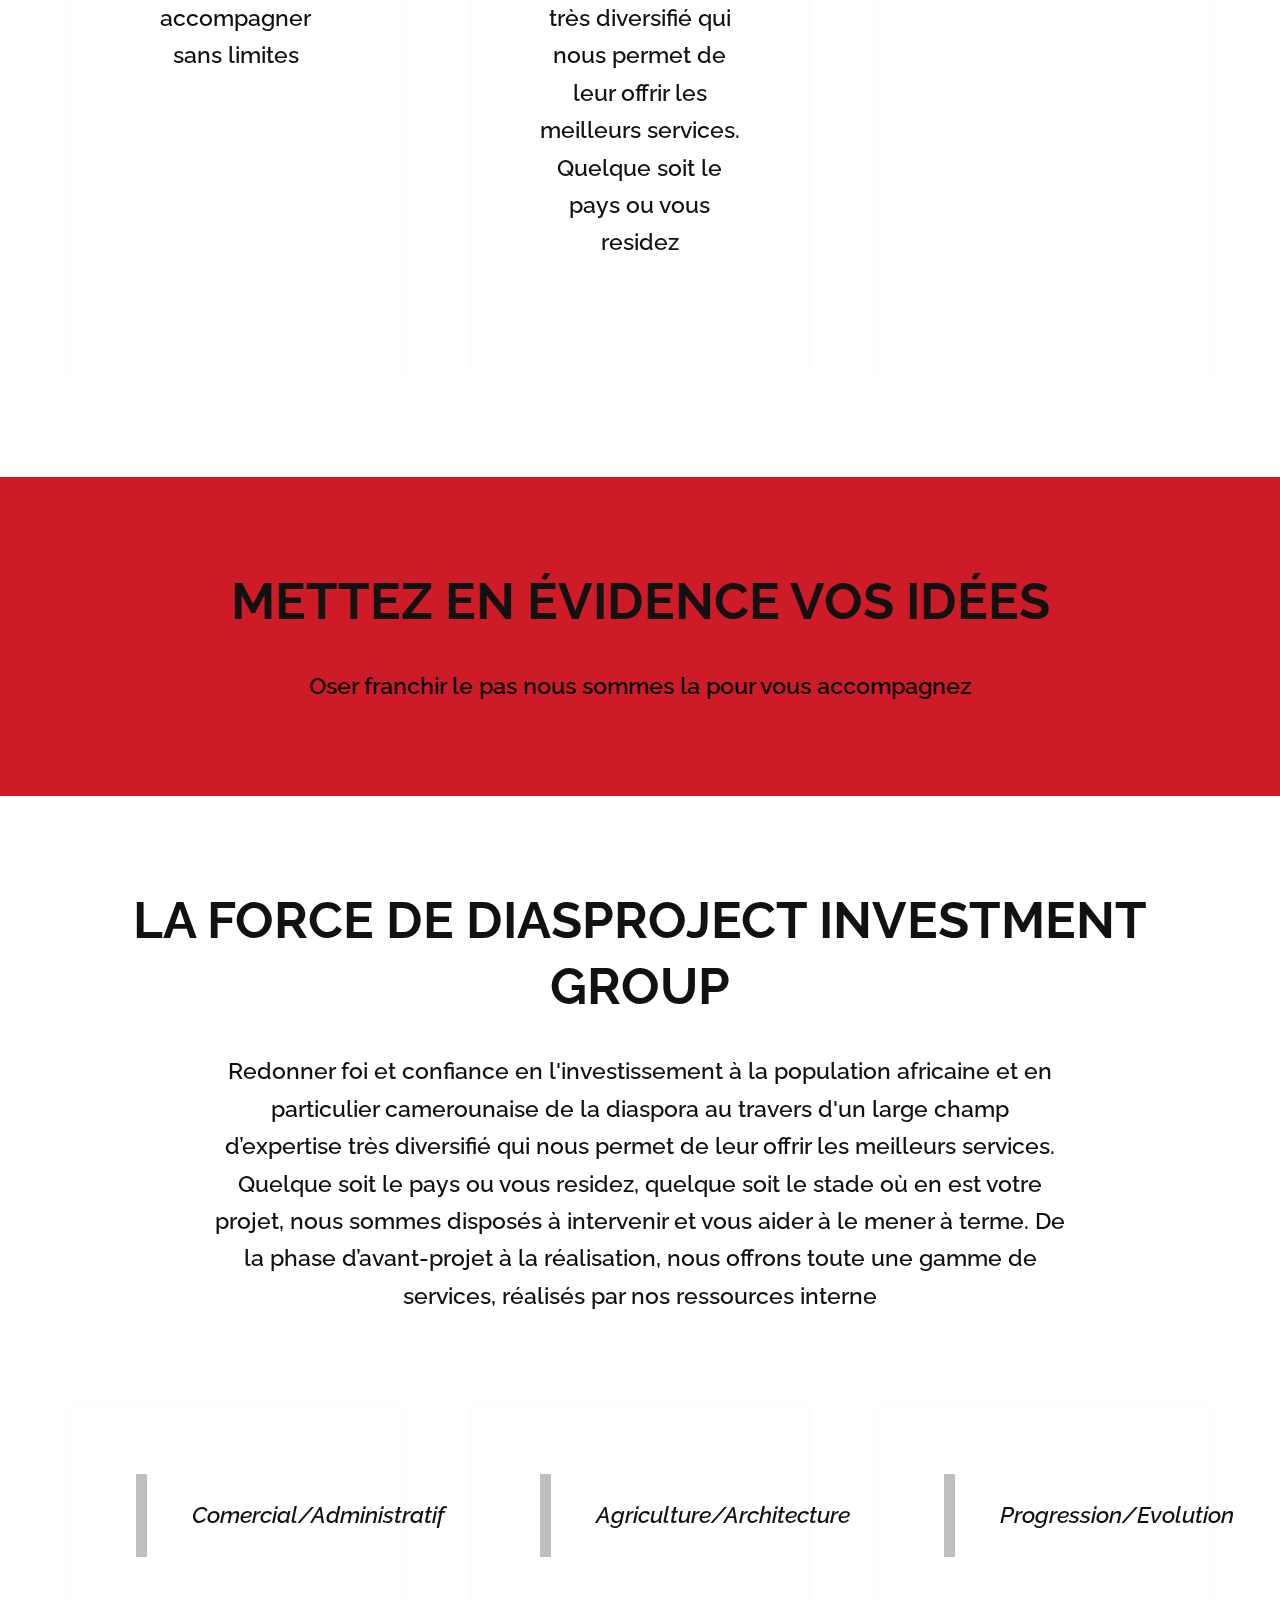
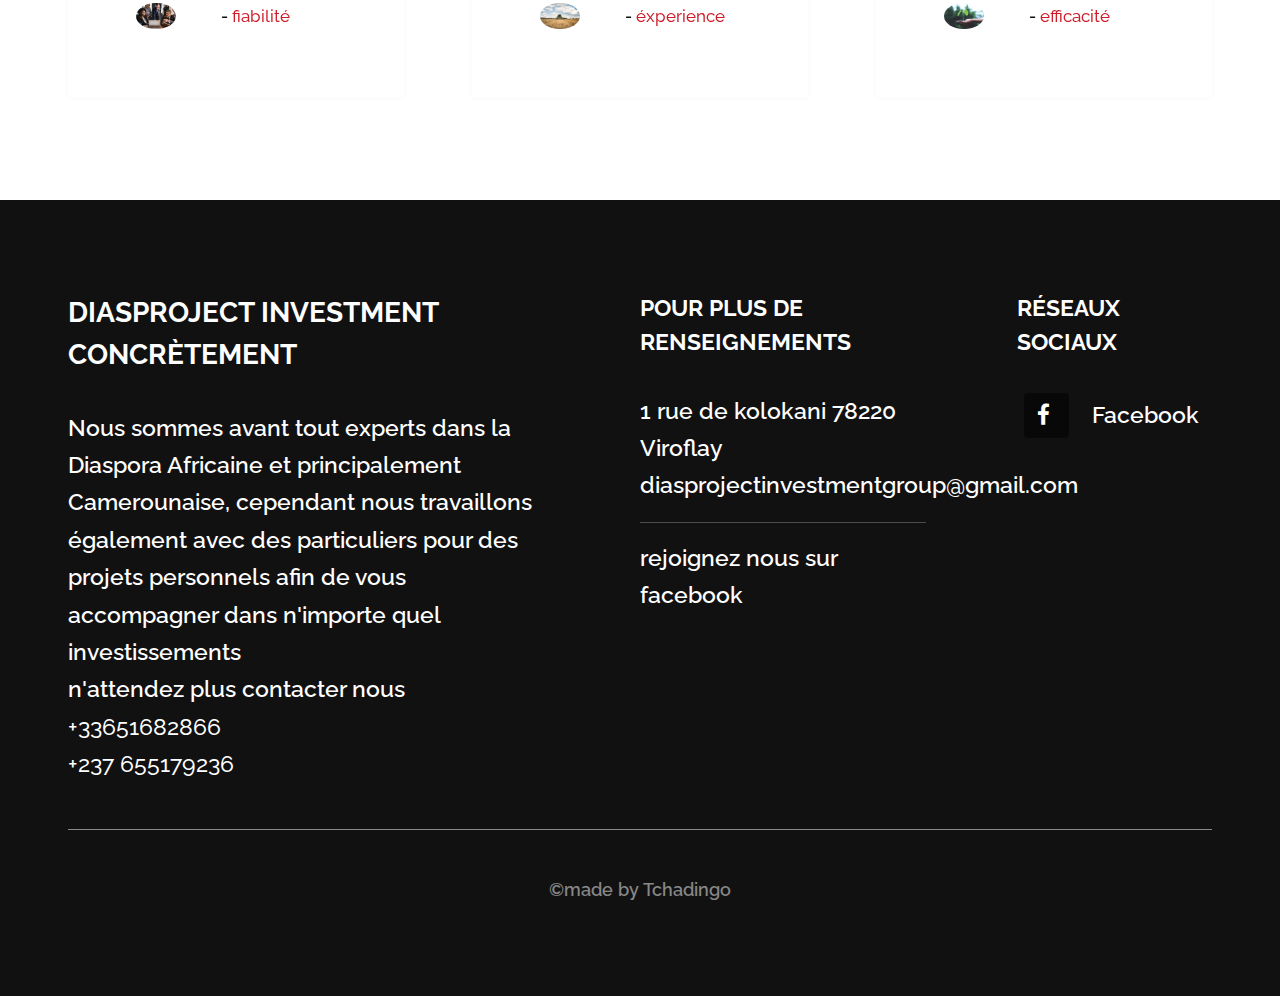
==== commit 568e25dc: "dd" ====
--- a/index.html
+++ b/index.html
@@ -13,7 +13,7 @@
 
 		<!-- Header -->
 			<header id="header">
-				<a class="logo" href="index.html">Diasproject Investment groupe</a>
+				<a class="logo" href="index.html">Diasproject Investment group</a>
 				<nav>
 					<a href="#menu">Menu</a>
 				</nav>
